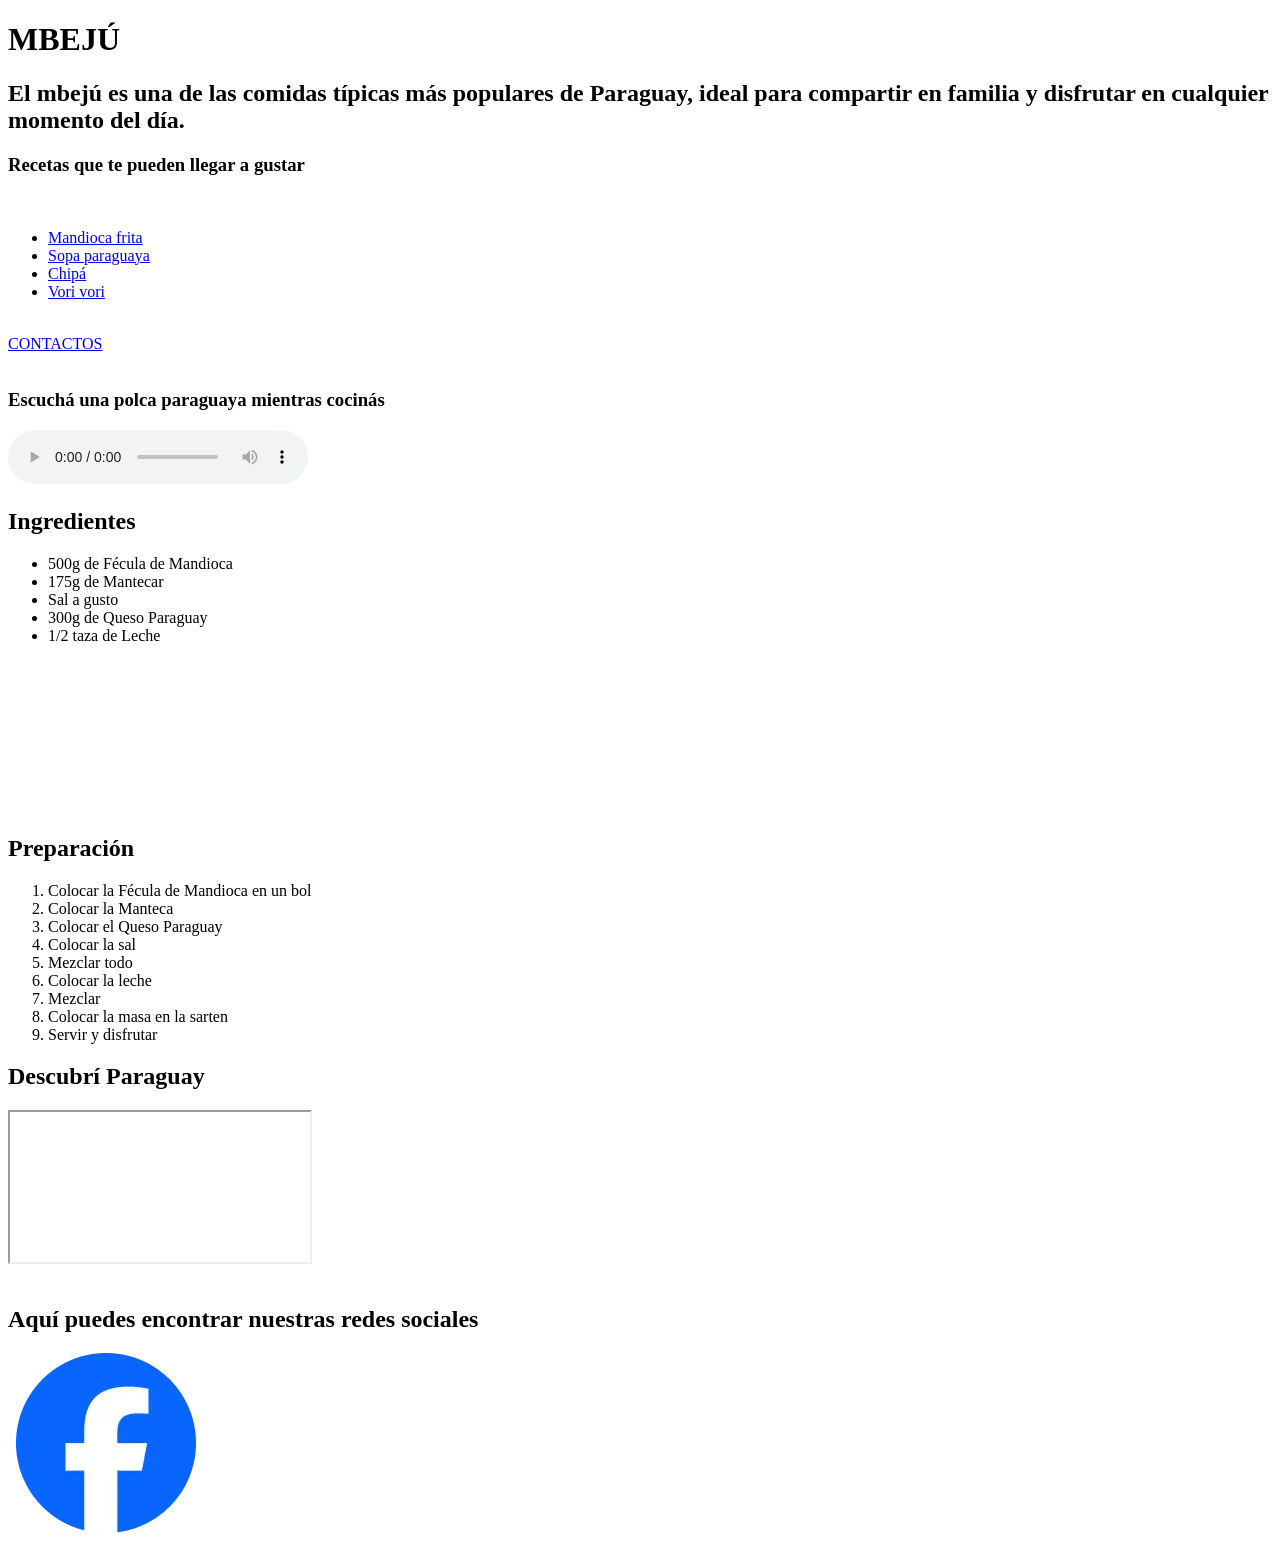
==== index.html @ 076262c5 "Add files via upload" ====
<!DOCTYPE html>
<html lang="en" dir="ltr">
  <head>
    <meta charset="utf-8">
    <title>Receta de cocina</title>
    <link rel="stylesheet" href="./css/estilos.css">
    <meta name="viewport" content="width=device-width, initial-scale=1.0">
  </head>
  <body>
<header>
  <h1 class="t1">MBEJÚ</h1>

  <h2 class="intro">El mbejú es una de las comidas típicas más populares de Paraguay, ideal para compartir en familia y disfrutar en cualquier momento del día.</h2>
</header>

<nav>

  <h3 class="recetas">Recetas que te pueden llegar a gustar</h3>
  <br>
<ul class="enlace">
 <li><a target="_blank"href="https://www.clarin.com/recetas/panaderia/mandioca-frita_7_d9PxC_Ybd.html?gad_source=1&gad_campaignid=700637465&gclid=CjwKCAjwidXQBhAZEiwA4egw6Non3Tyu7V-Zg87G-bvD5DkmSiDpGdr5sEl8AfTs8FLIbFeVDKbRDxoCuu4QAvD_BwE">Mandioca frita</a>  </li>
 <li><a target="_blank"href="https://www.infobae.com/tendencias/2024/05/28/receta-de-sopa-paraguaya-rapida-y-facil/?gad_source=1&gad_campaignid=20993778607&gclid=CjwKCAjwidXQBhAZEiwA4egw6K1rgPlq-flsfuEH7DKbDj8TcXAROm7MKN5nPsgHAwBs_BB7f2_B_BoC7QsQAvD_BwE">Sopa paraguaya</a></li>
 <li><a target="_blank"href="https://www.infobae.com/tendencias/2025/05/22/receta-de-chipa-de-almidon-rapida-y-facil/?gad_source=1&gad_campaignid=20993778607&gclid=CjwKCAjwidXQBhAZEiwA4egw6NAXGHgs9O-DsiridgGqEbRx3pnfvhV7nHPpZZH0F6C1N8LUC-mFPRoCUsAQAvD_BwE">Chipá</a></li>
 <li><a target="_blank"href="https://www.infobae.com/tendencias/2025/02/25/receta-de-vori-vori-rapida-y-facil/?gad_source=1&gad_campaignid=20993778607&gclid=CjwKCAjwidXQBhAZEiwA4egw6FS5YS--etzwKiBFqpYDxX-s3qIBSZEUaCpBijxes9q4uOu3VmYTahoCUJwQAvD_BwE">Vori vori</a></li>
</ul>
<br>
<div class="contactos">
<a class="contactos2"target="_blank"href="contactos.html">CONTACTOS</a>
</div>

</nav>

<section>

   <img class="f1" src="https://comidasparaguayas.com/assets/images/mbeju-mestizo_800x534.webp" alt="">
<br >

</section>

<section>

<h3 class="titulo-audio">Escuchá una polca paraguaya mientras cocinás</h3>

<div class="audio">
  <audio controls>
    <source src="./audios/polca.mp3.mp3" >
  </audio>
</div>

</section>

<section>
  <h2 class="t2" >Ingredientes</h2>

<ul class="ingredientes">
<div class="ingredientes2">

<li>500g de Fécula de Mandioca</li>
<li>175g de Mantecar</li>
<li>Sal a gusto</li>
<li>300g de Queso Paraguay</li>
<li>1/2 taza de Leche</li>

</div>
</ul>

</section>

<section>

<iframe class="video" src="https://www.youtube.com/embed/xFeZ_DTsef4" title="Receta de MBEJÚ de PARAGUAY: Un clásico! #shorts #mbeju #queso #comidaparaguaya #merienda" frameborder="0" allow="accelerometer; autoplay; clipboard-write; encrypted-media; gyroscope; picture-in-picture; web-share" referrerpolicy="strict-origin-when-cross-origin" allowfullscreen></iframe>

</section>

<section>

  <h2 class="t3">Preparación</h2>

<ol class="preparacion">
  <div class="preparacion2">

<li>Colocar la Fécula de Mandioca en un bol</li>
<li>Colocar la Manteca</li>
<li>Colocar el Queso Paraguay</li>
<li>Colocar la sal</li>
<li>Mezclar todo</li>
<li>Colocar la leche</li>
<li>Mezclar</li>
<li>Colocar la masa en la sarten</li>
<li>Servir y disfrutar</li>

  </div>
</ol>

</section>

<section>

<h2 class="titulo-mapa">Descubrí Paraguay</h2>

<div class="mapa">
<iframe src="https://www.google.com/maps/embed?pb=!1m18!1m12!1m3!1d4450578.1049327515!2d-61.5054573745472!3d-23.648731900460575!2m3!1f0!2f0!3f0!3m2!1i1024!2i768!4f13.1!3m3!1m2!1s0x945c083490f13d63%3A0xb3faff611d582ef3!2sParaguay!5e0!3m2!1ses!2sar!4v1779328261972!5m2!1ses!2sar"></iframe>
</div>
<br>

</section>

<footer>
<h2 class="final">Aquí puedes encontrar nuestras redes sociales</h2>
<div class="galeria">
<a target="_blank" href="https://www.instagram.com/?hl=es"><img src="./Imagenes/instagram.png"  alt=""></a>
<a target="_blank"href="https://x.com/?lang=es"><img src="./Imagenes/X.png" alt=""></a>
<a target="_blank"href="https://www.facebook.com/?locale=es_LA"><img src="./Imagenes/facebook.webp" alt=""></a>
<a target="_blank" href="https://web.whatsapp.com"><img src="./Imagenes/whatsapp.svg"  alt=""></a>
</div>
</footer>

  </body>


</html>
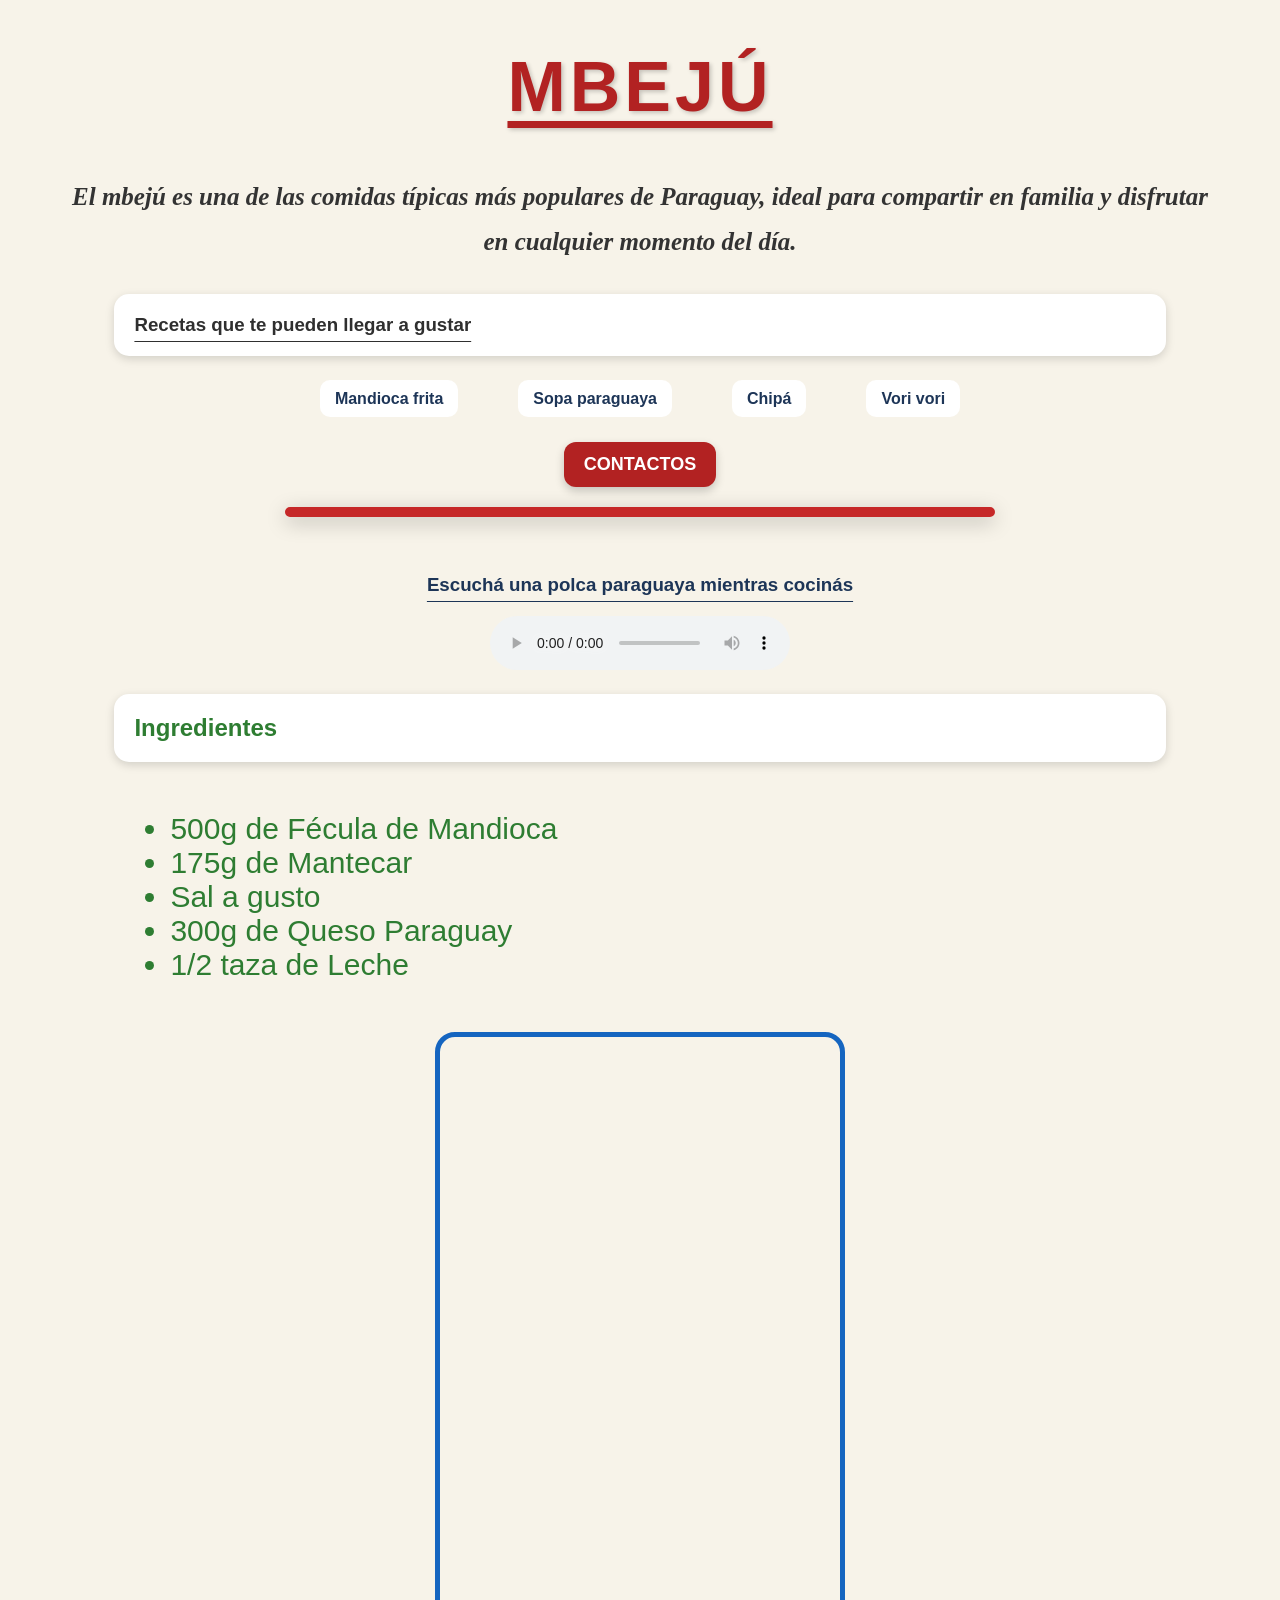
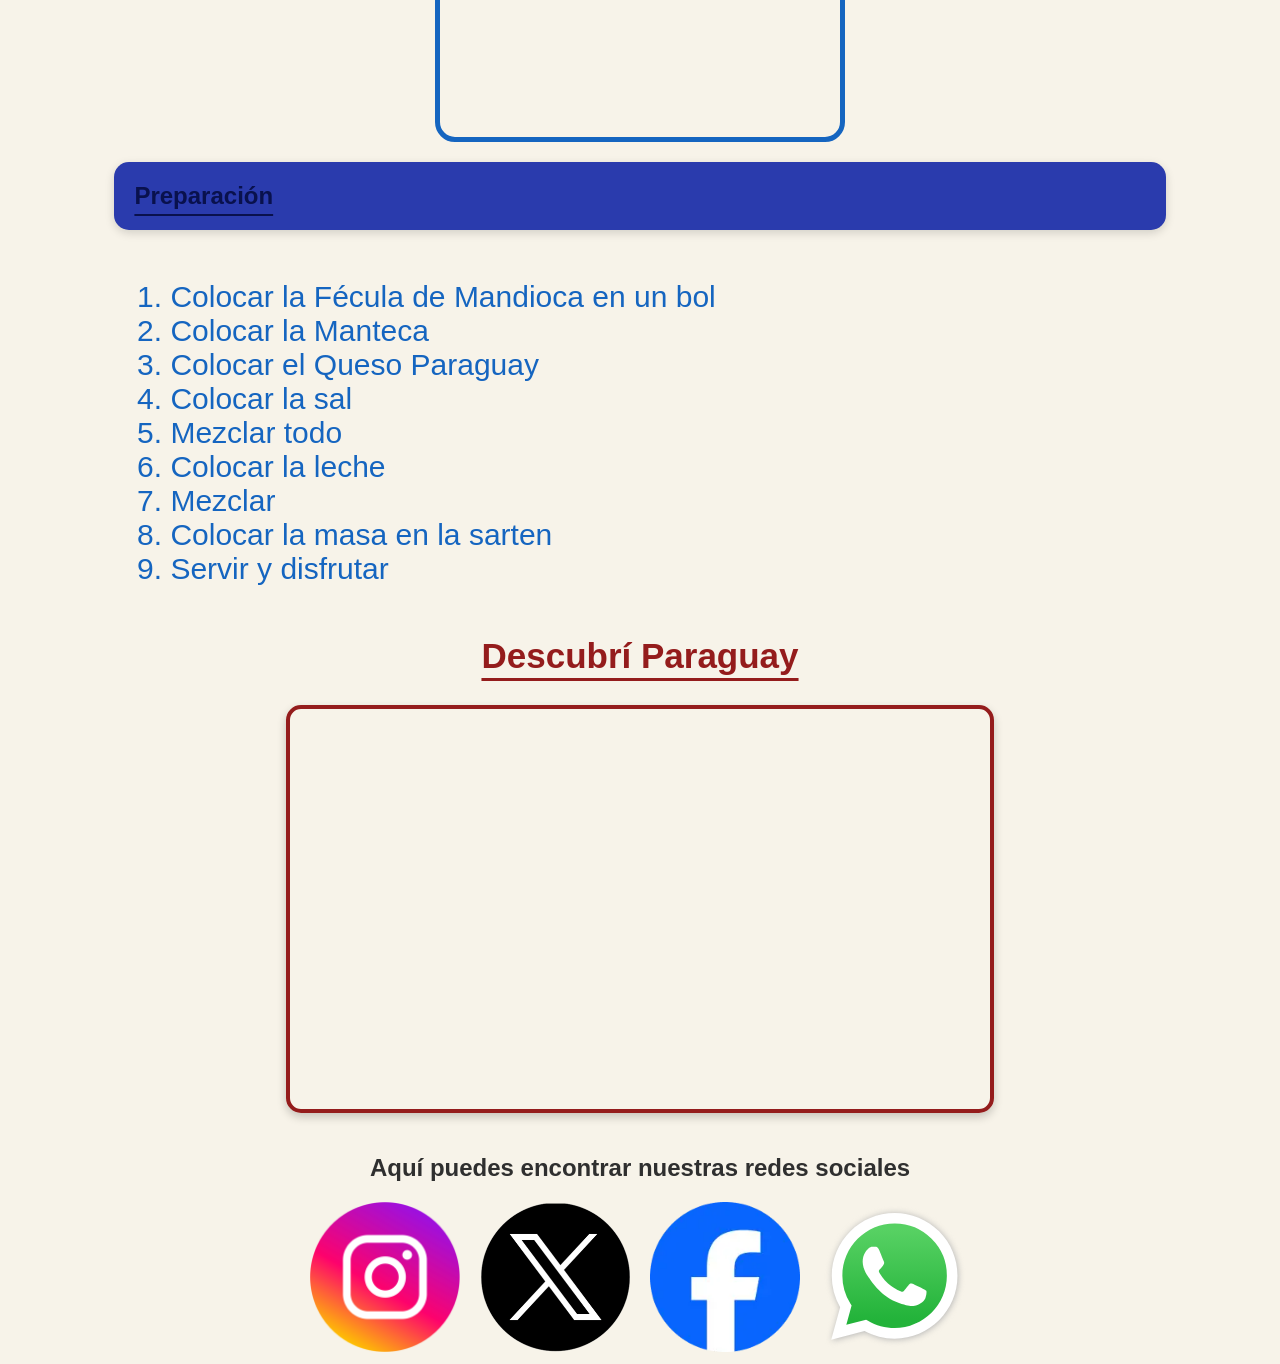
==== commit b668e279: "Add files via upload" ====
--- a/index.html
+++ b/index.html
@@ -111,7 +111,7 @@
 <a target="_blank" href="https://www.instagram.com/?hl=es"><img src="./Imagenes/instagram.png"  alt=""></a>
 <a target="_blank"href="https://x.com/?lang=es"><img src="./Imagenes/X.png" alt=""></a>
 <a target="_blank"href="https://www.facebook.com/?locale=es_LA"><img src="./Imagenes/facebook.webp" alt=""></a>
-<a target="_blank" href="https://web.whatsapp.com"><img src="./Imagenes/whatsapp.svg"  alt=""></a>
+<a target="_blank" href="https://web.whatsapp.com"><img src="./Imagenes/WhatsApp.svg"  alt=""></a>
 </div>
 </footer>
 
--- a/css/estilos.css
+++ b/css/estilos.css
@@ -0,0 +1,180 @@
+body { background-color: #F7F3E9;
+    font-family: Verdana, sans-serif;
+    color: #2F2F2F;}
+
+.t1 { font-size: 70px;
+    text-align: center;
+    color: #B22222;
+    letter-spacing: 4px;
+    text-shadow: 2px 2px 4px rgba(0,0,0,0.2);
+    text-decoration: underline;
+    text-underline-offset: 10px;}
+
+.intro { text-align: center;
+    width: 90%;
+    margin: 0 auto 30px auto;
+    font-size: 25px;
+    color: #333333;
+    line-height: 1.8;
+    font-style: italic;
+    font-family: Georgia, serif;}
+
+.t2 { background-color: white;
+    padding: 20px;
+    border-radius: 15px;
+    box-shadow: 0 3px 10px rgba(0,0,0,0.15);
+    margin : auto ;
+    width: 80%;
+    color: #2E7D32;}
+
+.t3 { background-color:#2A3BAD;
+    padding: 20px;
+    border-radius: 15px;
+    box-shadow: 0 3px 10px rgba(0,0,0,0.15);
+    margin: 20px auto;
+    width: 80%;
+    color:#09114D;
+    text-decoration: underline;
+    text-underline-offset: 10px;}
+
+.f1{ width: 700px;
+    max-width: 90%;
+    display: block;
+    margin: 20px auto;
+    border-radius: 20px;
+    box-shadow: 0 5px 20px rgba(0,0,0,0.25);
+    border: 5px solid #C62828;
+    border-radius: 20px;}
+
+.enlace {
+        display: flex;
+        justify-content: center;
+        gap: 60px;
+        list-style: none;
+        padding: 0;
+        flex-wrap: wrap;}
+.enlace a {
+        background-color: white;
+        padding: 10px 15px;
+        border-radius: 10px;
+        color: #1D3557;
+        text-decoration: none;
+        font-weight: bold;
+        transition: 0.3s;}
+
+.enlace a:hover {
+        background-color: #1D3557;
+        color: white;}
+
+.enlace a:visited {color: purple;}
+
+.recetas { background-color: white;
+    width: 80%;
+    margin: auto;
+    padding: 20px;
+    border-radius: 15px;
+    box-shadow: 0 3px 10px rgba(0,0,0,0.15);
+    text-decoration: underline;
+    text-underline-offset: 10px;}
+
+.titulo-audio { text-align: center;
+    color: #1D3557;
+    text-decoration: underline;
+    text-underline-offset: 10px;}
+
+.audio {display: block;
+    margin: 20px auto;
+    margin-right: auto;
+    text-align: center;}
+
+.ingredientes { color: #2E7D32;
+    font-size: 30px;
+    background: none;
+    width: auto;}
+
+.ingredientes2 {
+    width: 80%;
+    margin: auto;
+    padding: 20px;
+    border-radius: 15px;}
+
+.preparacion { color: #1565C0;
+    font-size: 30px;
+    background: none;
+    width: auto;}
+
+.preparacion2 {
+    width: 80%;
+    margin: auto;
+    padding: 20px;
+    border-radius: 15px;}
+
+.video {  display: block;
+    margin: 20px auto;
+    border-radius: 15px;
+    width: 400px;
+    height: 700px;
+    border: 5px solid #1565C0;
+    border-radius: 20px;}
+
+.mapa {text-align: center;}
+
+.mapa iframe{
+        border: 4px solid #941C1C;
+        border-radius: 15px;
+        box-shadow: 0 4px 10px rgba(0,0,0,0.2);
+        width: 700px;
+        height: 400px;}
+
+.titulo-mapa { text-align: center;;
+    color: #941C1C;
+    font-size: 35px;
+    text-decoration: underline;
+    text-underline-offset: 10px;}
+
+.contactos{text-align: center}
+
+.contactos2  { display: inline-block;
+    background-color: #B22222;
+    color: white;
+    padding: 12px 20px;
+    border-radius: 12px;
+    text-decoration: none;
+    font-weight: bold;
+    font-size: 18px;
+    box-shadow: 0 4px 10px rgba(0,0,0,0.2);
+    transition: all 0.3s ease;}
+
+.contactos2:hover{background-color: #7A1717;
+        transform: scale(1.05); }
+
+.final {text-align: center;}
+
+.galeria {
+  display: flex;
+  gap: 20px;
+  justify-content: center;}
+
+.galeria img {
+  width:150px;
+  height: 150px;
+  object-fit: cover;}
+
+  .inicio{text-align: center}
+
+  .inicio2  { display: inline-block;
+      background-color: #B22222;
+      color: white;
+      padding: 12px 20px;
+      border-radius: 12px;
+      text-decoration: none;
+      font-weight: bold;
+      font-size: 18px;
+      box-shadow: 0 4px 10px rgba(0,0,0,0.2);
+      transition: all 0.3s ease;}
+
+  .inicio2:hover{background-color: #7A1717;
+          transform: scale(1.05); }
+
+.pag-inicio{text-align:center;
+            text-decoration: underline;}
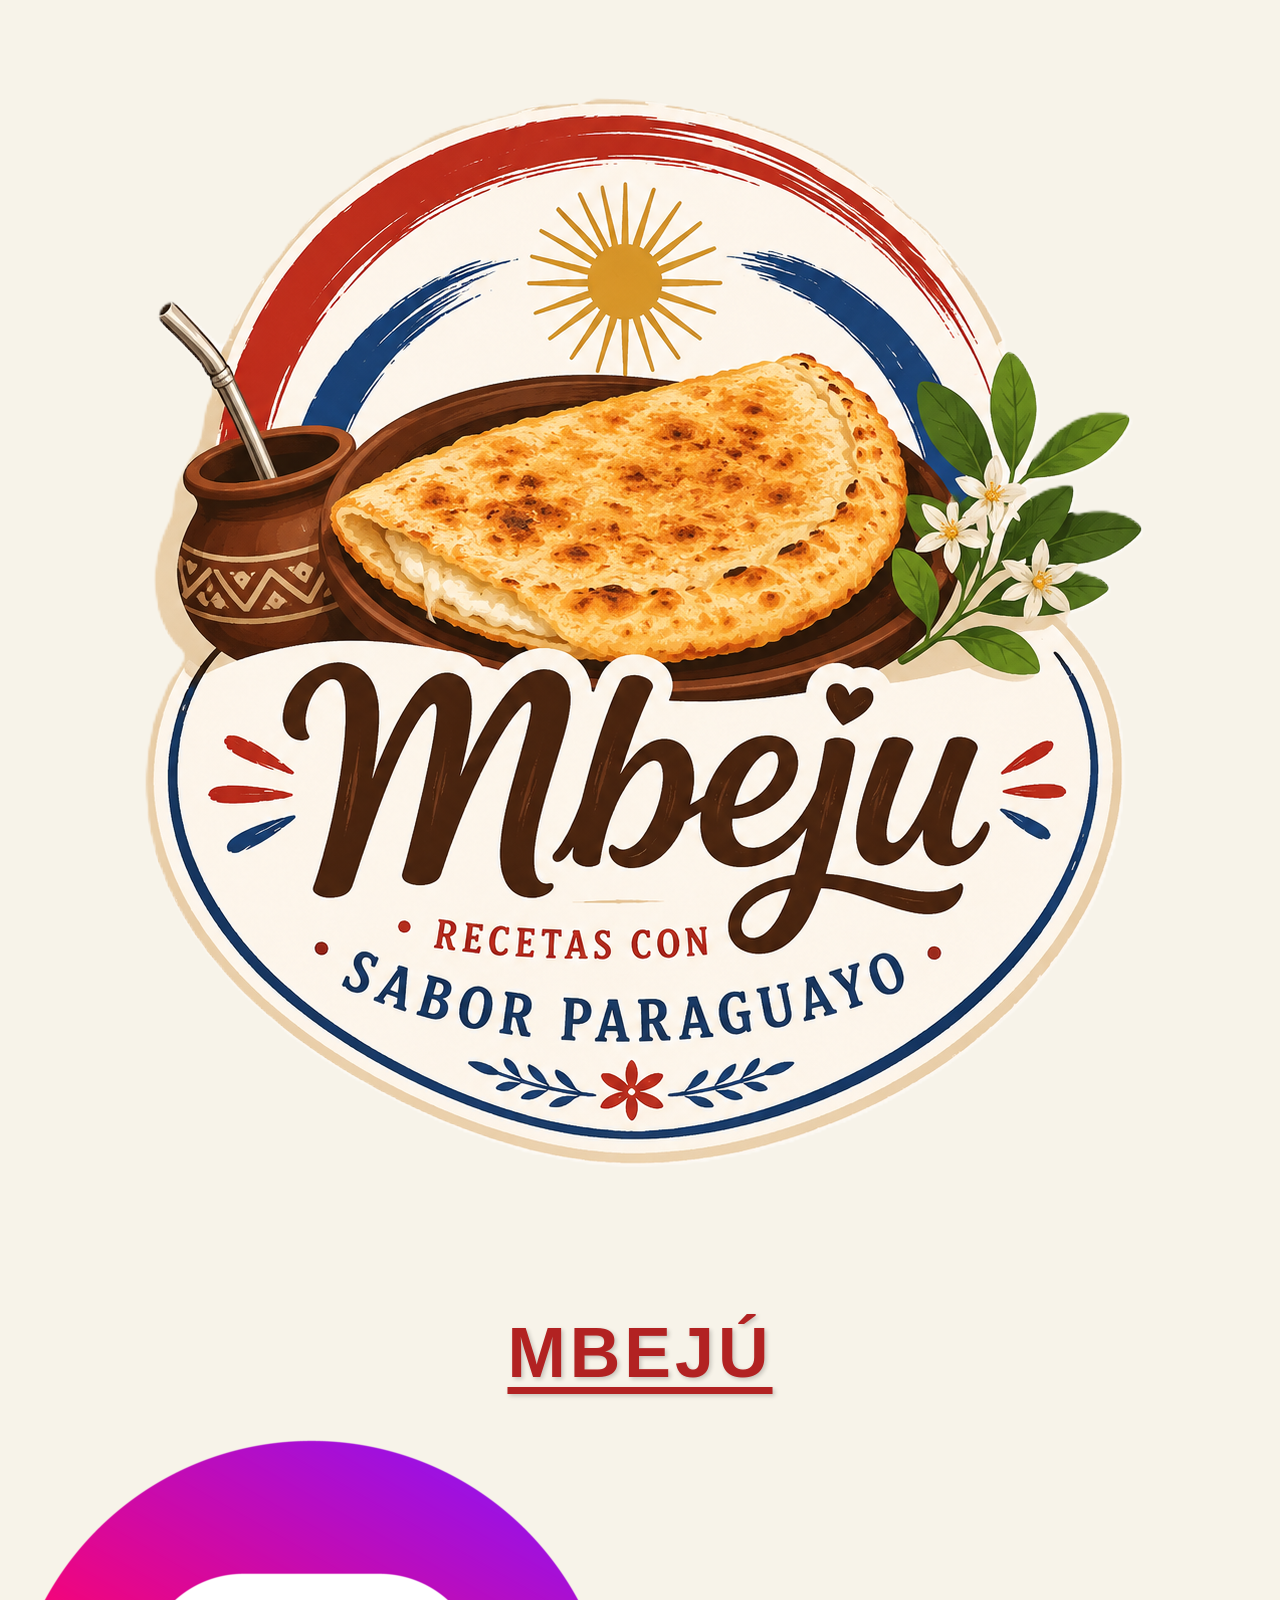
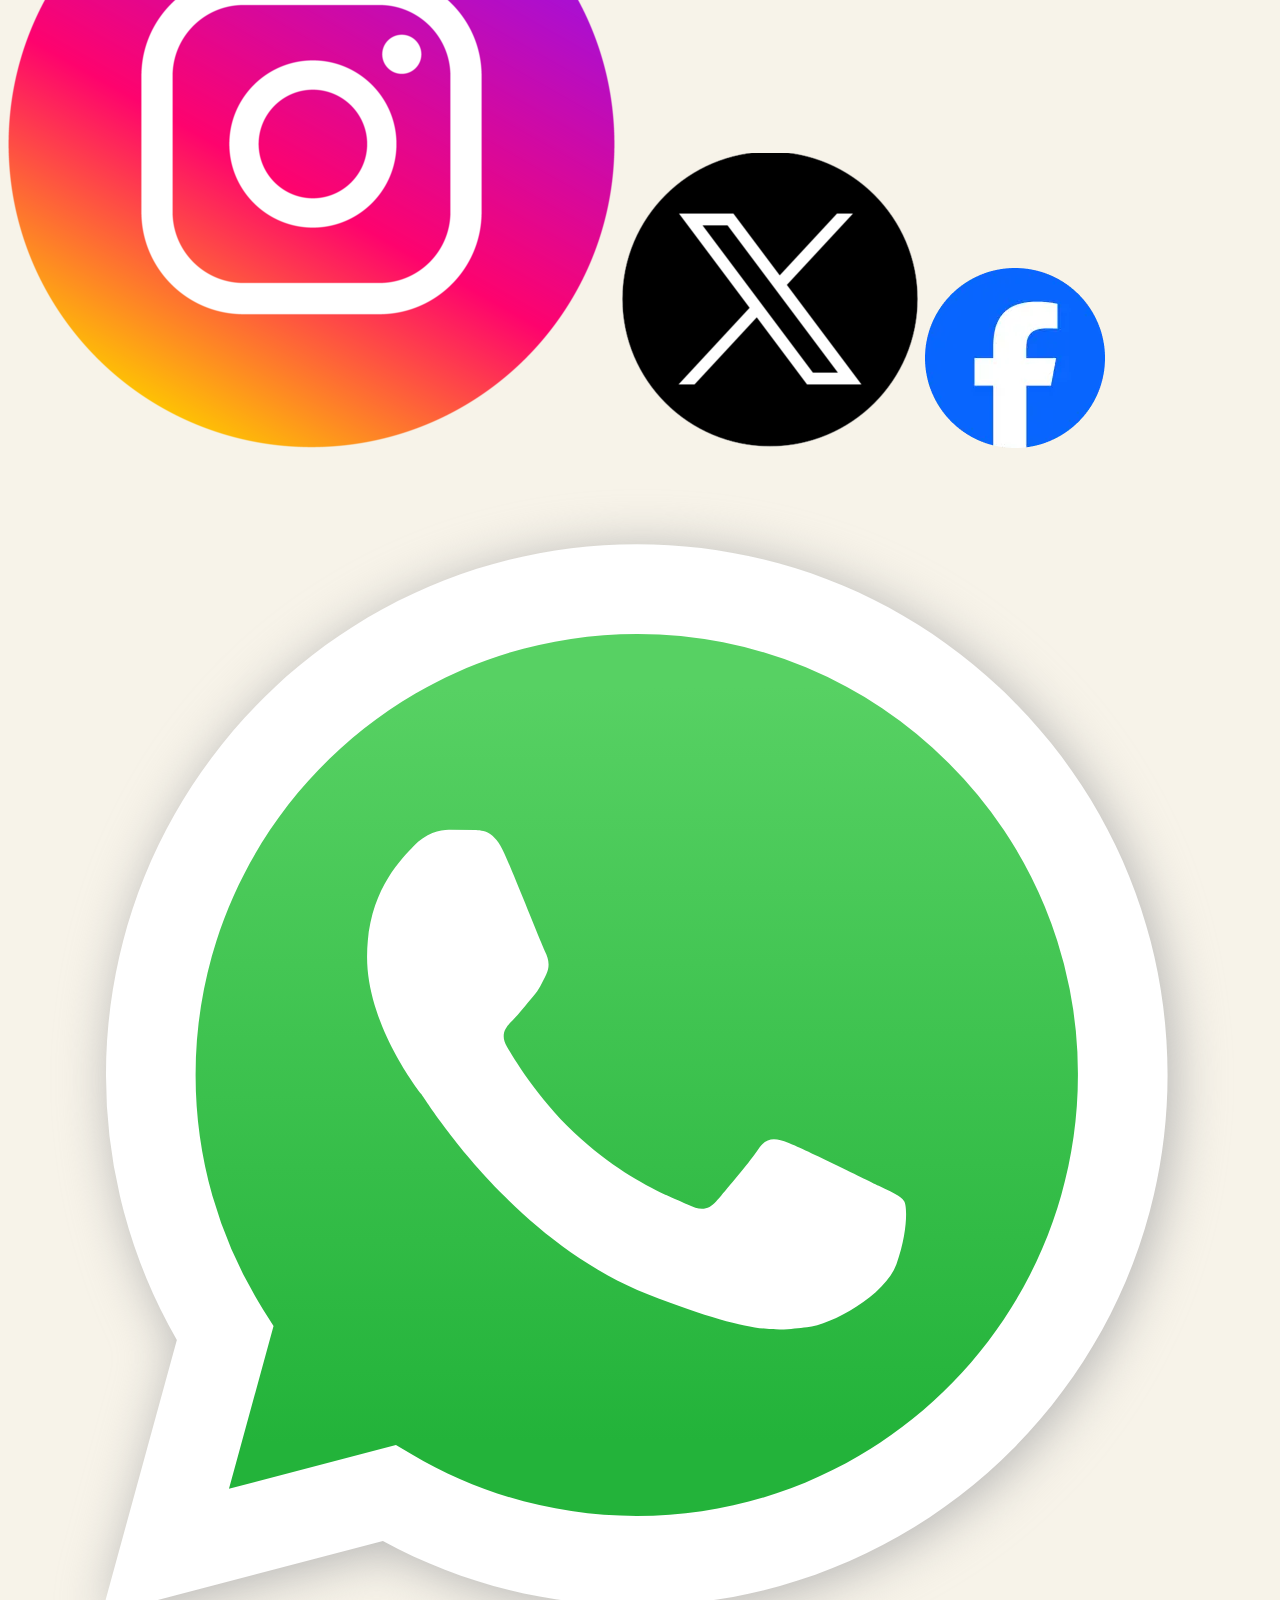
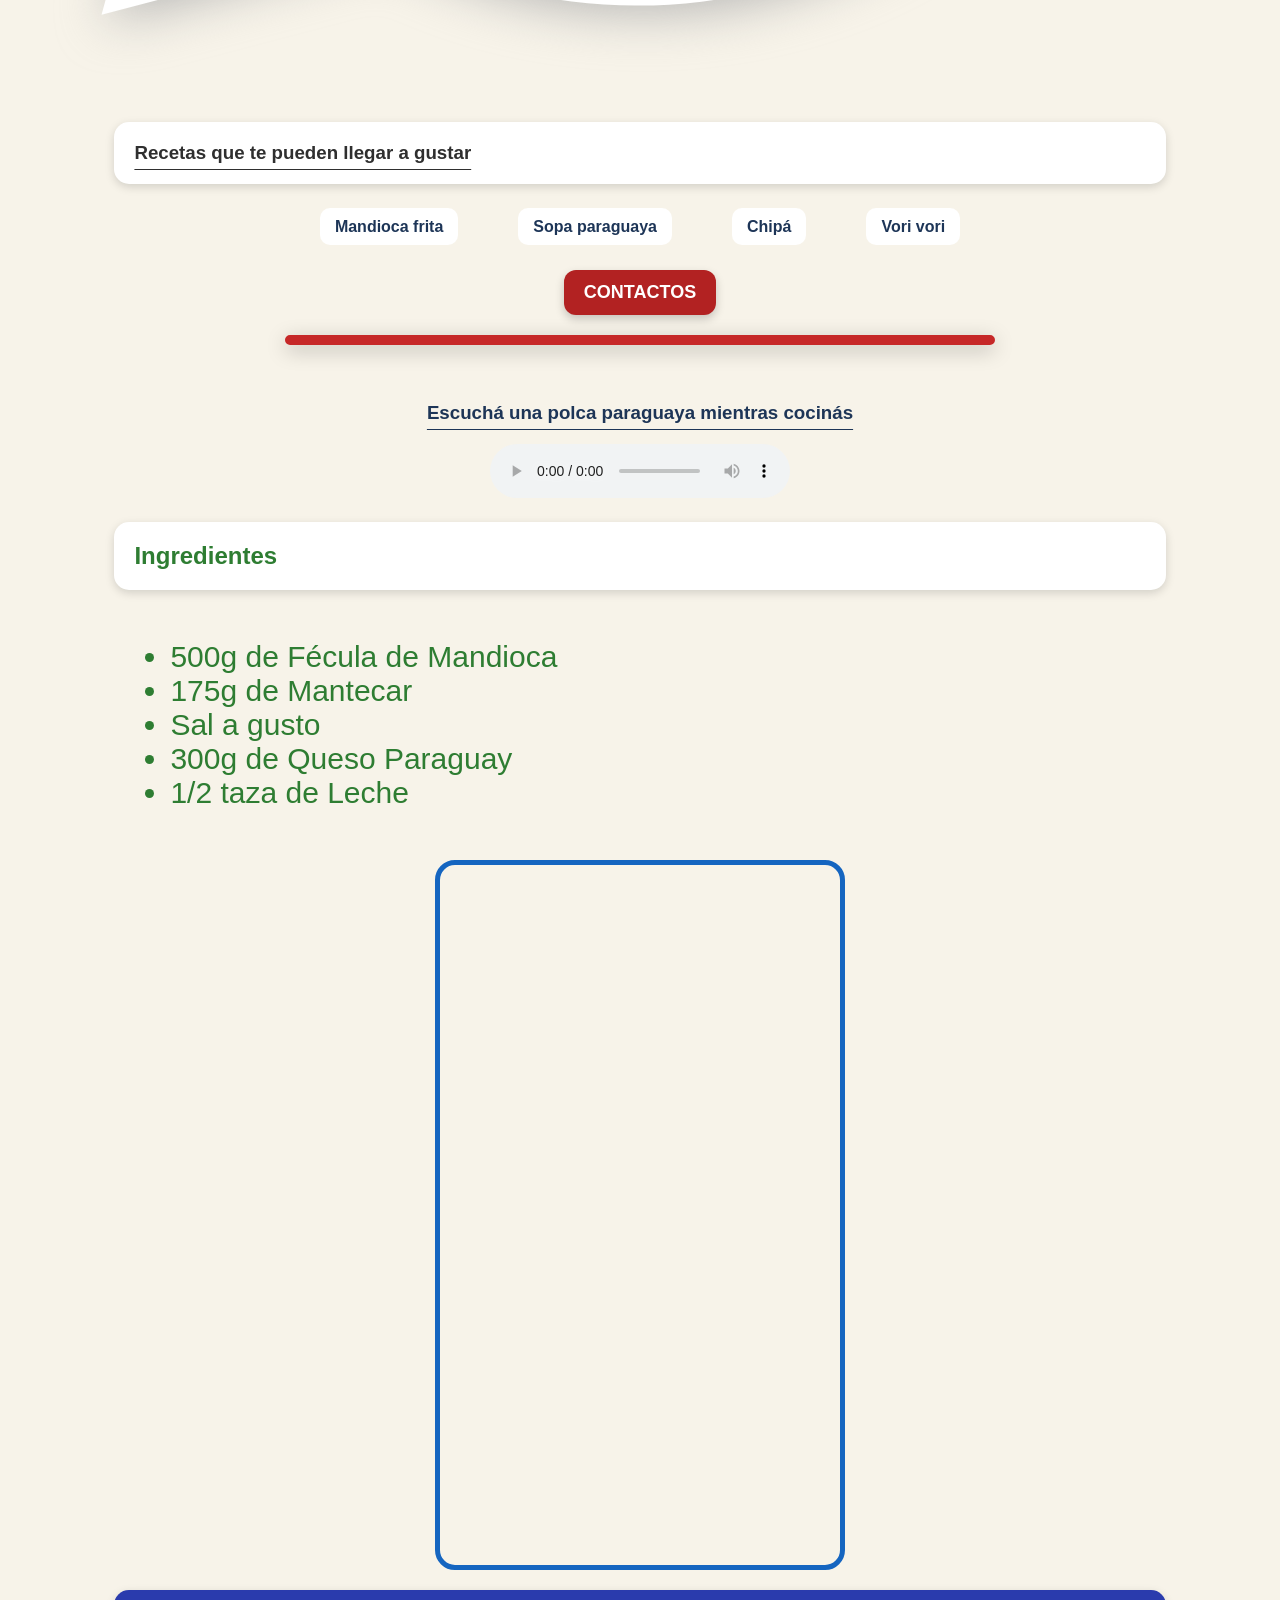
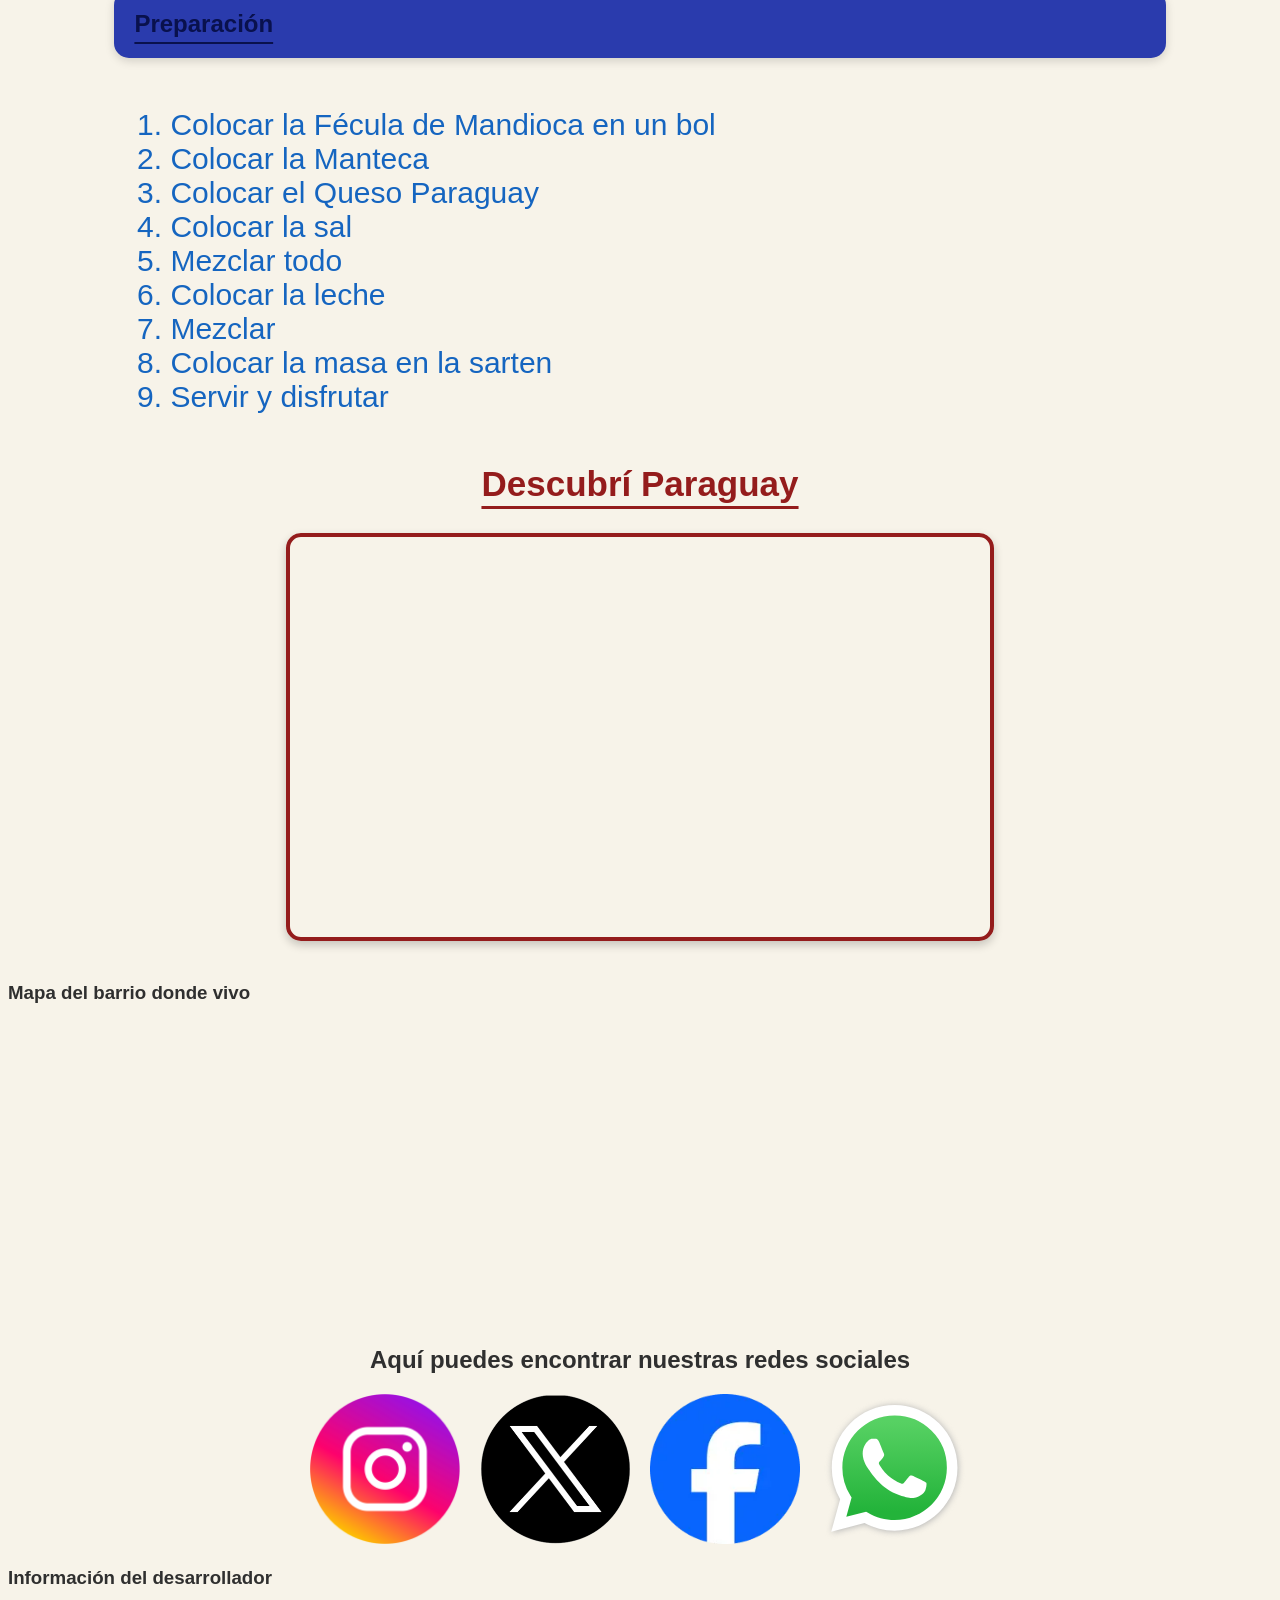
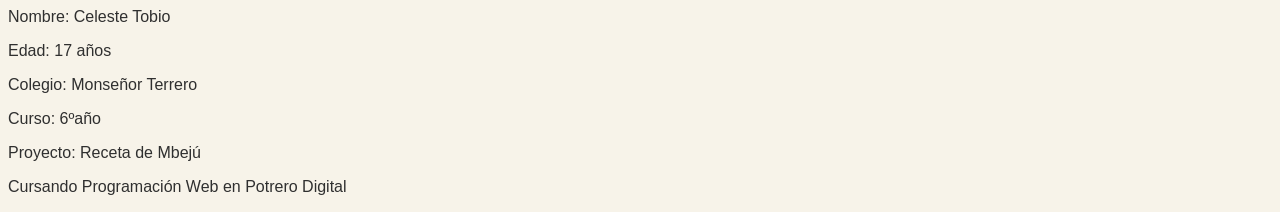
==== commit 133ee6a1: "Add files via upload" ====
--- a/index.html
+++ b/index.html
@@ -7,12 +7,21 @@
     <meta name="viewport" content="width=device-width, initial-scale=1.0">
   </head>
   <body>
+    <div class="marco">
 <header>
+  <img class="logo" src="./imagenes/logo.png" alt="">
+
   <h1 class="t1">MBEJÚ</h1>
 
-  <h2 class="intro">El mbejú es una de las comidas típicas más populares de Paraguay, ideal para compartir en familia y disfrutar en cualquier momento del día.</h2>
+  <div class="redes">
+  <a target="_blank" href="https://www.instagram.com/?hl=es"><img src="./Imagenes/instagram.png"  alt=""></a>
+  <a target="_blank"href="https://x.com/?lang=es"><img src="./Imagenes/X.png" alt=""></a>
+  <a target="_blank"href="https://www.facebook.com/?locale=es_LA"><img src="./Imagenes/facebook.webp" alt=""></a>
+  <a target="_blank" href="https://web.whatsapp.com"><img src="./Imagenes/WhatsApp.svg"  alt=""></a>
+  </div>
+
 </header>
-
+  </div>
 <nav>
 
   <h3 class="recetas">Recetas que te pueden llegar a gustar</h3>
@@ -106,6 +115,15 @@
 </section>
 
 <footer>
+  <div class="mapa-footer-titulo">
+    <h3>Mapa del barrio donde vivo</h3>
+    <div class="mapa-footer">
+  <iframe src="https://www.google.com/maps/embed?pb=!1m18!1m12!1m3!1d13141.9035876472!2d-58.75335205213301!3d-34.5668230710064!2m3!1f0!2f0!3f0!3m2!1i1024!2i768!4f13.1!3m3!1m2!1s0x95bc963520351cfb%3A0x26826af5d0aeff8a!2sB1663%20Santa%20Mar%C3%ADa%2C%20Provincia%20de%20Buenos%20Aires!5e0!3m2!1ses!2sar!4v1782252442227!5m2!1ses!2sar" width="400" height="300" style="border:0;" allowfullscreen="" loading="lazy" referrerpolicy="strict-origin-when-cross-origin"></iframe>
+  </div>
+</div>
+
+
+  <div class="">
 <h2 class="final">Aquí puedes encontrar nuestras redes sociales</h2>
 <div class="galeria">
 <a target="_blank" href="https://www.instagram.com/?hl=es"><img src="./Imagenes/instagram.png"  alt=""></a>
@@ -113,6 +131,21 @@
 <a target="_blank"href="https://www.facebook.com/?locale=es_LA"><img src="./Imagenes/facebook.webp" alt=""></a>
 <a target="_blank" href="https://web.whatsapp.com"><img src="./Imagenes/WhatsApp.svg"  alt=""></a>
 </div>
+</div>
+
+<div class="desarrollador">
+<div class="desarrollador-titulo">
+  <h3>Información del desarrollador</h3>
+</div>
+<div class="desarrollador-info">
+  <p>Nombre: Celeste Tobio</p>
+  <p>Edad: 17 años</p>
+  <p>Colegio: Monseñor Terrero</p>
+  <p>Curso: 6ºaño</p>
+  <p>Proyecto: Receta de Mbejú</p>
+  <p>Cursando Programación Web en Potrero Digital</p>
+</div>
+</div>
 </footer>
 
   </body>
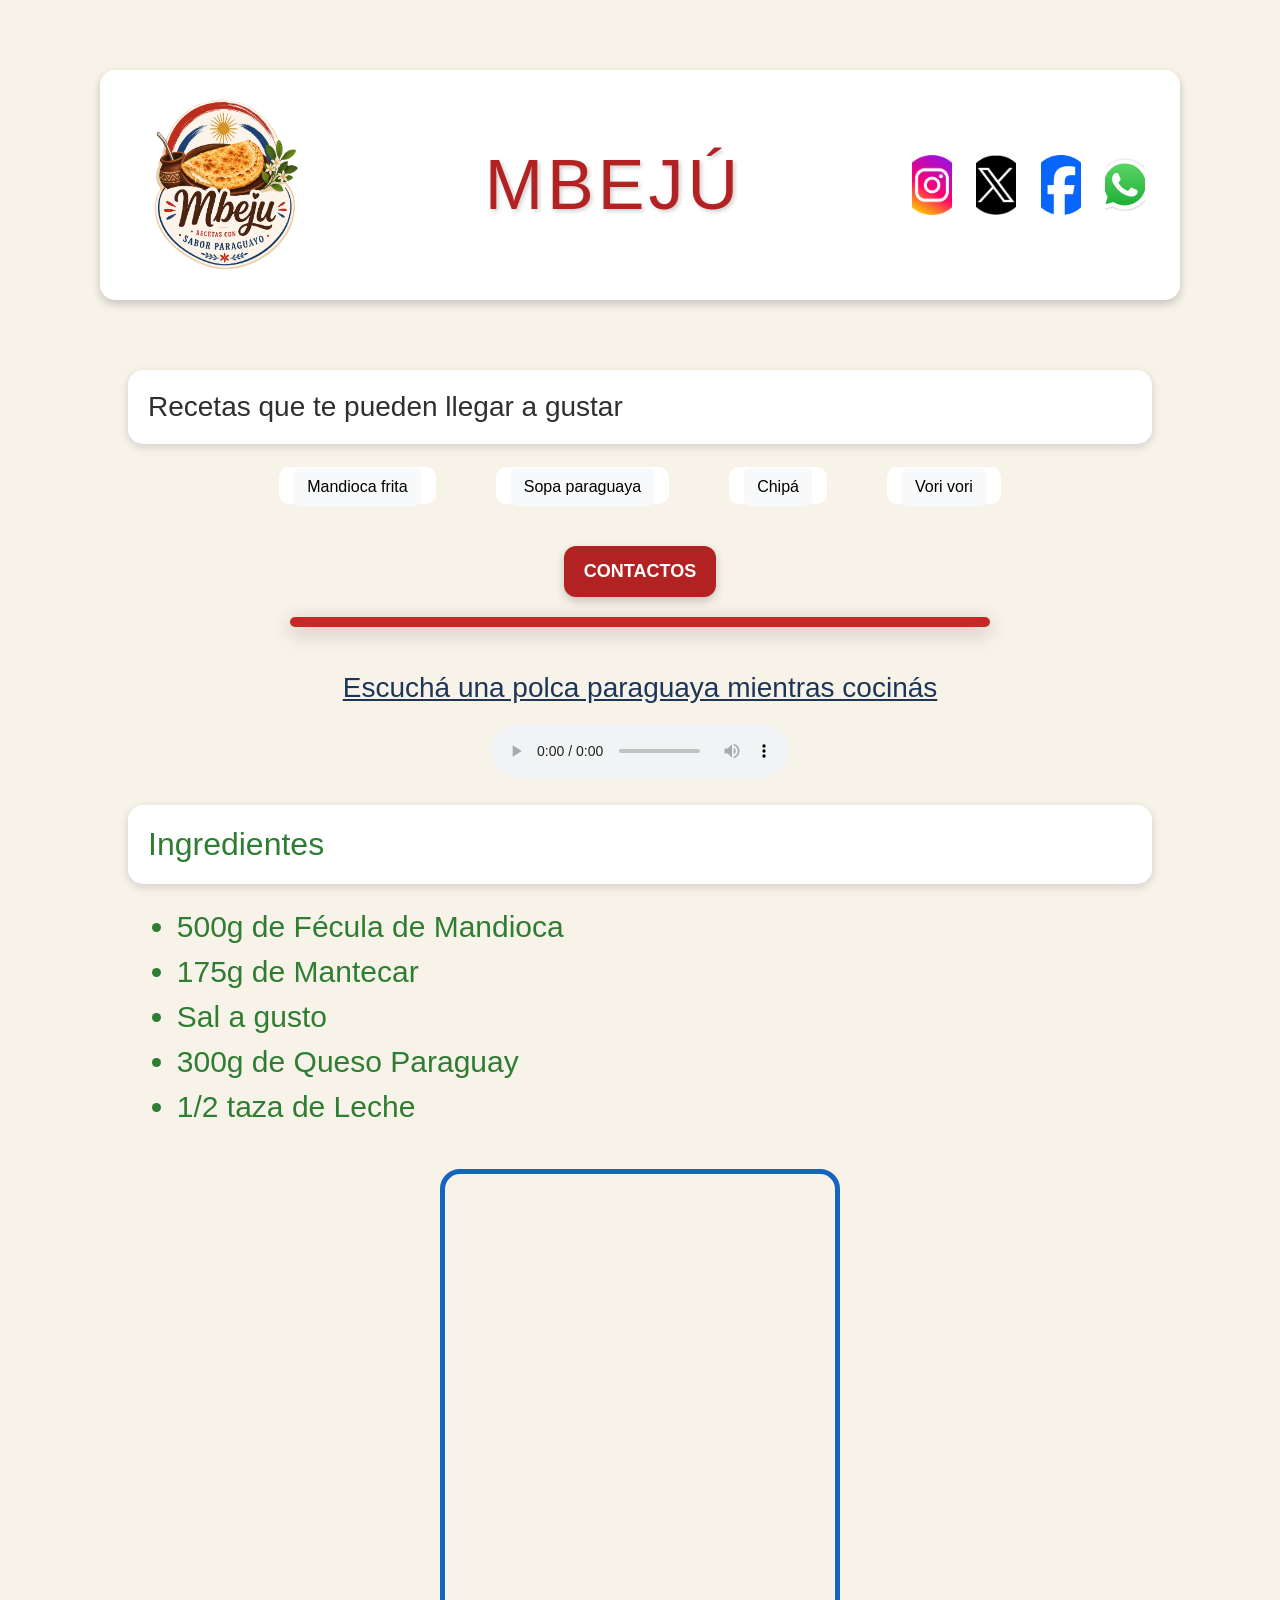
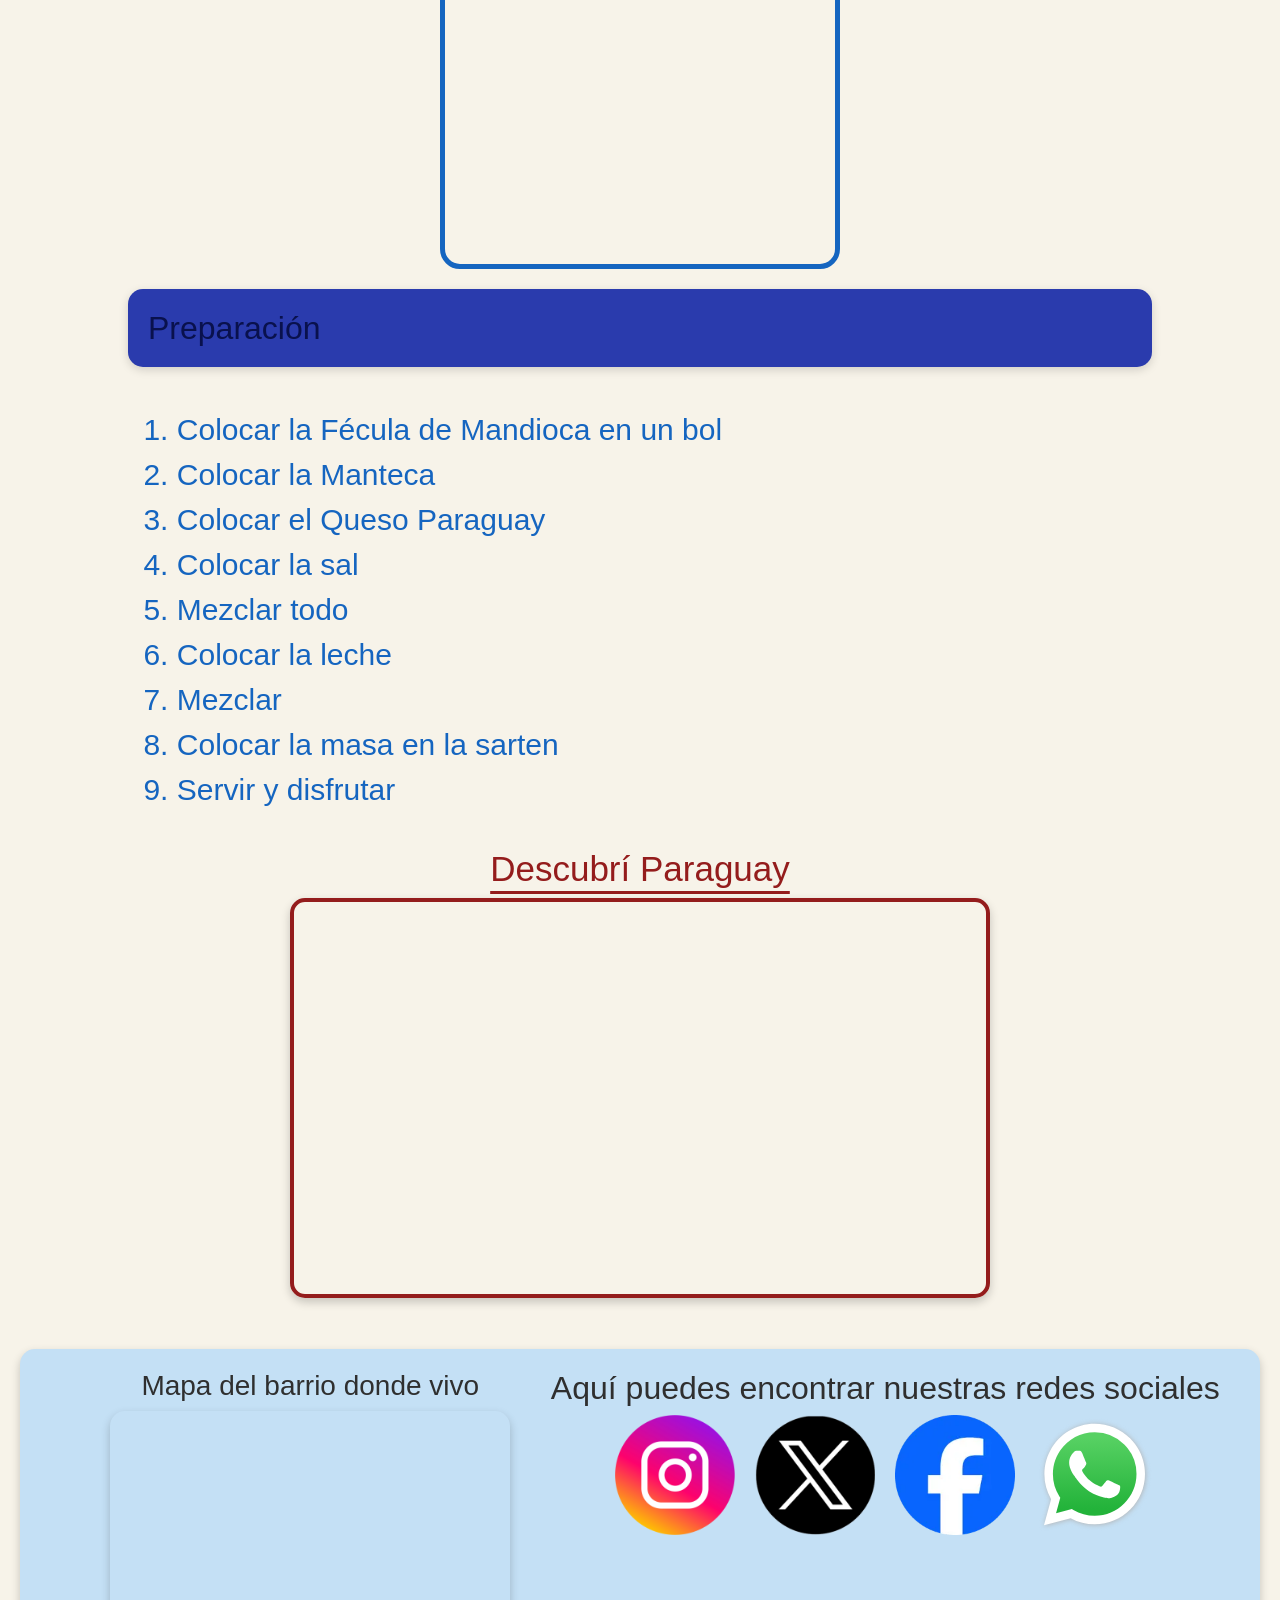
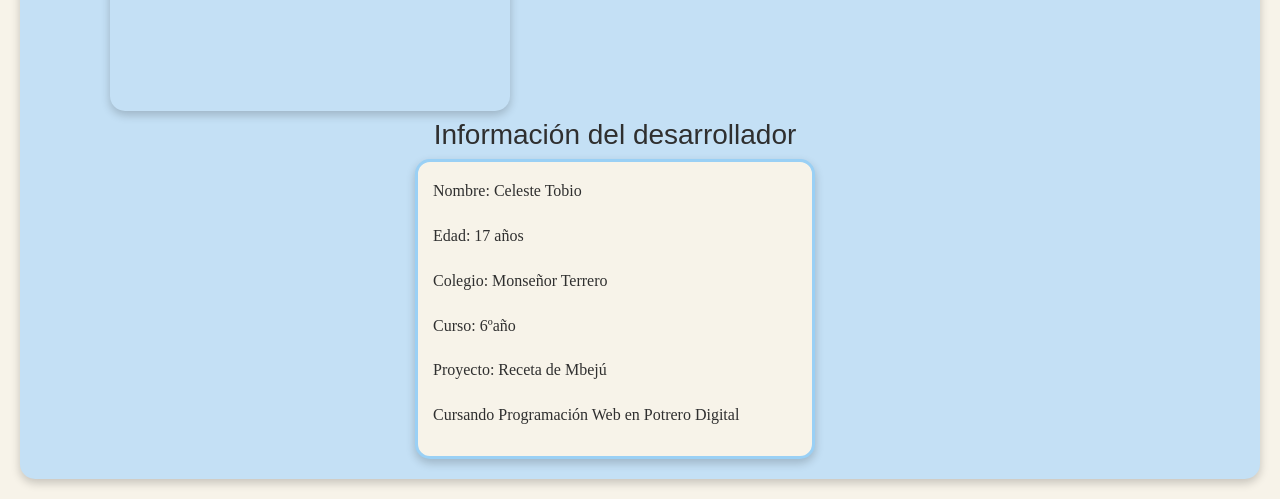
==== commit 3f10cadf: "Add files via upload" ====
--- a/index.html
+++ b/index.html
@@ -3,7 +3,8 @@
   <head>
     <meta charset="utf-8">
     <title>Receta de cocina</title>
-    <link rel="stylesheet" href="./css/estilos.css">
+<link href="https://cdn.jsdelivr.net/npm/bootstrap@5.3.8/dist/css/bootstrap.min.css" rel="stylesheet" integrity="sha384-sRIl4kxILFvY47J16cr9ZwB07vP4J8+LH7qKQnuqkuIAvNWLzeN8tE5YBujZqJLB" crossorigin="anonymous">
+        <link rel="stylesheet" href="./css/estilos.css">
     <meta name="viewport" content="width=device-width, initial-scale=1.0">
   </head>
   <body>
@@ -14,24 +15,27 @@
   <h1 class="t1">MBEJÚ</h1>
 
   <div class="redes">
-  <a target="_blank" href="https://www.instagram.com/?hl=es"><img src="./Imagenes/instagram.png"  alt=""></a>
-  <a target="_blank"href="https://x.com/?lang=es"><img src="./Imagenes/X.png" alt=""></a>
-  <a target="_blank"href="https://www.facebook.com/?locale=es_LA"><img src="./Imagenes/facebook.webp" alt=""></a>
-  <a target="_blank" href="https://web.whatsapp.com"><img src="./Imagenes/WhatsApp.svg"  alt=""></a>
+  <a target="_blank" href="https://www.instagram.com/?hl=es"><img src="./imagenes/instagram.png"  alt=""></a>
+  <a target="_blank"href="https://x.com/?lang=es"><img src="./imagenes/X.png" alt=""></a>
+  <a target="_blank"href="https://www.facebook.com/?locale=es_LA"><img src="./imagenes/facebook.webp" alt=""></a>
+  <a target="_blank" href="https://web.whatsapp.com"><img src="./imagenes/WhatsApp.svg"  alt=""></a>
   </div>
 
 </header>
-  </div>
-<nav>
+
+
+</div>
 
   <h3 class="recetas">Recetas que te pueden llegar a gustar</h3>
   <br>
+  <div class="">
 <ul class="enlace">
- <li><a target="_blank"href="https://www.clarin.com/recetas/panaderia/mandioca-frita_7_d9PxC_Ybd.html?gad_source=1&gad_campaignid=700637465&gclid=CjwKCAjwidXQBhAZEiwA4egw6Non3Tyu7V-Zg87G-bvD5DkmSiDpGdr5sEl8AfTs8FLIbFeVDKbRDxoCuu4QAvD_BwE">Mandioca frita</a>  </li>
- <li><a target="_blank"href="https://www.infobae.com/tendencias/2024/05/28/receta-de-sopa-paraguaya-rapida-y-facil/?gad_source=1&gad_campaignid=20993778607&gclid=CjwKCAjwidXQBhAZEiwA4egw6K1rgPlq-flsfuEH7DKbDj8TcXAROm7MKN5nPsgHAwBs_BB7f2_B_BoC7QsQAvD_BwE">Sopa paraguaya</a></li>
- <li><a target="_blank"href="https://www.infobae.com/tendencias/2025/05/22/receta-de-chipa-de-almidon-rapida-y-facil/?gad_source=1&gad_campaignid=20993778607&gclid=CjwKCAjwidXQBhAZEiwA4egw6NAXGHgs9O-DsiridgGqEbRx3pnfvhV7nHPpZZH0F6C1N8LUC-mFPRoCUsAQAvD_BwE">Chipá</a></li>
- <li><a target="_blank"href="https://www.infobae.com/tendencias/2025/02/25/receta-de-vori-vori-rapida-y-facil/?gad_source=1&gad_campaignid=20993778607&gclid=CjwKCAjwidXQBhAZEiwA4egw6FS5YS--etzwKiBFqpYDxX-s3qIBSZEUaCpBijxes9q4uOu3VmYTahoCUJwQAvD_BwE">Vori vori</a></li>
+ <li><a target="_blank"href="https://www.clarin.com/recetas/panaderia/mandioca-frita_7_d9PxC_Ybd.html?gad_source=1&gad_campaignid=700637465&gclid=CjwKCAjwidXQBhAZEiwA4egw6Non3Tyu7V-Zg87G-bvD5DkmSiDpGdr5sEl8AfTs8FLIbFeVDKbRDxoCuu4QAvD_BwE"><button type="button" class="btn btn-light">Mandioca frita</button></a>  </li>
+ <li><a target="_blank"href="https://www.infobae.com/tendencias/2024/05/28/receta-de-sopa-paraguaya-rapida-y-facil/?gad_source=1&gad_campaignid=20993778607&gclid=CjwKCAjwidXQBhAZEiwA4egw6K1rgPlq-flsfuEH7DKbDj8TcXAROm7MKN5nPsgHAwBs_BB7f2_B_BoC7QsQAvD_BwE"><button type="button" class="btn btn-light">Sopa paraguaya</button></a></li>
+ <li><a target="_blank"href="https://www.infobae.com/tendencias/2025/05/22/receta-de-chipa-de-almidon-rapida-y-facil/?gad_source=1&gad_campaignid=20993778607&gclid=CjwKCAjwidXQBhAZEiwA4egw6NAXGHgs9O-DsiridgGqEbRx3pnfvhV7nHPpZZH0F6C1N8LUC-mFPRoCUsAQAvD_BwE"><button type="button" class="btn btn-light">Chipá</button></a></li>
+ <li><a target="_blank"href="https://www.infobae.com/tendencias/2025/02/25/receta-de-vori-vori-rapida-y-facil/?gad_source=1&gad_campaignid=20993778607&gclid=CjwKCAjwidXQBhAZEiwA4egw6FS5YS--etzwKiBFqpYDxX-s3qIBSZEUaCpBijxes9q4uOu3VmYTahoCUJwQAvD_BwE"><button type="button" class="btn btn-light">Vori vori</button></a></li>
 </ul>
+ </div>
 <br>
 <div class="contactos">
 <a class="contactos2"target="_blank"href="contactos.html">CONTACTOS</a>
@@ -126,10 +130,10 @@
   <div class="">
 <h2 class="final">Aquí puedes encontrar nuestras redes sociales</h2>
 <div class="galeria">
-<a target="_blank" href="https://www.instagram.com/?hl=es"><img src="./Imagenes/instagram.png"  alt=""></a>
-<a target="_blank"href="https://x.com/?lang=es"><img src="./Imagenes/X.png" alt=""></a>
-<a target="_blank"href="https://www.facebook.com/?locale=es_LA"><img src="./Imagenes/facebook.webp" alt=""></a>
-<a target="_blank" href="https://web.whatsapp.com"><img src="./Imagenes/WhatsApp.svg"  alt=""></a>
+<a target="_blank" href="https://www.instagram.com/?hl=es"><img src="./imagenes/instagram.png"  alt=""></a>
+<a target="_blank"href="https://x.com/?lang=es"><img src="./imagenes/X.png" alt=""></a>
+<a target="_blank"href="https://www.facebook.com/?locale=es_LA"><img src="./imagenes/facebook.webp" alt=""></a>
+<a target="_blank" href="https://web.whatsapp.com"><img src="./imagenes/WhatsApp.svg"  alt=""></a>
 </div>
 </div>
 
@@ -147,7 +151,7 @@
 </div>
 </div>
 </footer>
-
+<script src="https://cdn.jsdelivr.net/npm/bootstrap@5.3.8/dist/js/bootstrap.bundle.min.js" integrity="sha384-FKyoEForCGlyvwx9Hj09JcYn3nv7wiPVlz7YYwJrWVcXK/BmnVDxM+D2scQbITxI" crossorigin="anonymous"></script>
   </body>
 
 
--- a/css/estilos.css
+++ b/css/estilos.css
@@ -7,8 +7,9 @@
     color: #B22222;
     letter-spacing: 4px;
     text-shadow: 2px 2px 4px rgba(0,0,0,0.2);
-    text-decoration: underline;
-    text-underline-offset: 10px;}
+    text-align: center;
+    margin: 0;
+    }
 
 .intro { text-align: center;
     width: 90%;
@@ -33,9 +34,7 @@
     box-shadow: 0 3px 10px rgba(0,0,0,0.15);
     margin: 20px auto;
     width: 80%;
-    color:#09114D;
-    text-decoration: underline;
-    text-underline-offset: 10px;}
+    color:#09114D; }
 
 .f1{ width: 700px;
     max-width: 90%;
@@ -73,14 +72,11 @@
     margin: auto;
     padding: 20px;
     border-radius: 15px;
-    box-shadow: 0 3px 10px rgba(0,0,0,0.15);
-    text-decoration: underline;
-    text-underline-offset: 10px;}
+    box-shadow: 0 3px 10px rgba(0,0,0,0.15);}
 
 .titulo-audio { text-align: center;
     color: #1D3557;
-    text-decoration: underline;
-    text-underline-offset: 10px;}
+    text-decoration: underline  }
 
 .audio {display: block;
     margin: 20px auto;
@@ -156,8 +152,8 @@
   justify-content: center;}
 
 .galeria img {
-  width:150px;
-  height: 150px;
+  width:120px;
+  height: 120px;
   object-fit: cover;}
 
   .inicio{text-align: center}
@@ -178,3 +174,66 @@
 
 .pag-inicio{text-align:center;
             text-decoration: underline;}
+
+header {display: flex;
+        justify-content: space-between;
+        align-items: center;
+        flex-wrap: wrap;
+        padding: 15px;
+        margin: 20px 50px;
+        border-radius: 15px;
+        box-shadow: 0 4px 10px rgba(0,0,0,0.2);
+        background-color: white}
+
+.marco{padding:50px 50px}
+
+.logo{ width:160px;
+       height: 160px;
+       width:200px;
+       height:200px;
+       padding-left: 20px}
+
+.redes img {width:60px;
+            height: 60px;
+            padding-right: 20px;
+            object-fit: cover;}
+
+footer{display: flex;
+      justify-content: space-around;
+      align-items: flex-start;
+      flex-wrap: wrap;
+      padding: 20px;
+      margin: 20px;
+      border-radius: 15px;
+      box-shadow: 0 4px 10px rgba(0,0,0,0.2);
+      background-color: #C4E0F5}
+
+.desarrollador{padding-right: 50px}
+
+.desarrollador-info{ border: 3px solid #9AD0F5;
+                     padding: 15px;
+                     width:400px ;
+                     height:300px ;
+                     text-align: center;
+                     background-color: #F7F3E9;
+                     border-radius: 15px;
+                     box-shadow: 0 4px 10px rgba(0,0,0,0.2);
+                     font-family: Georgia, serif;
+                     box-sizing: border-box;
+                     text-align: left;
+                     line-height: 1.8}
+
+.desarrollador-titulo{text-align:center;}
+
+.redes-footer{display: flex;
+              gap: 15px;
+              padding: 15px;}
+
+.mapa-footer-titulo{text-align:center;
+                    padding-left: 50px}
+
+.mapa-footer iframe{border-radius: 15px;
+                    box-shadow: 0 4px 10px rgba(0,0,0,0.2);
+                    width:400px ;
+                    height:300px ;
+                     box-sizing: border-box;}
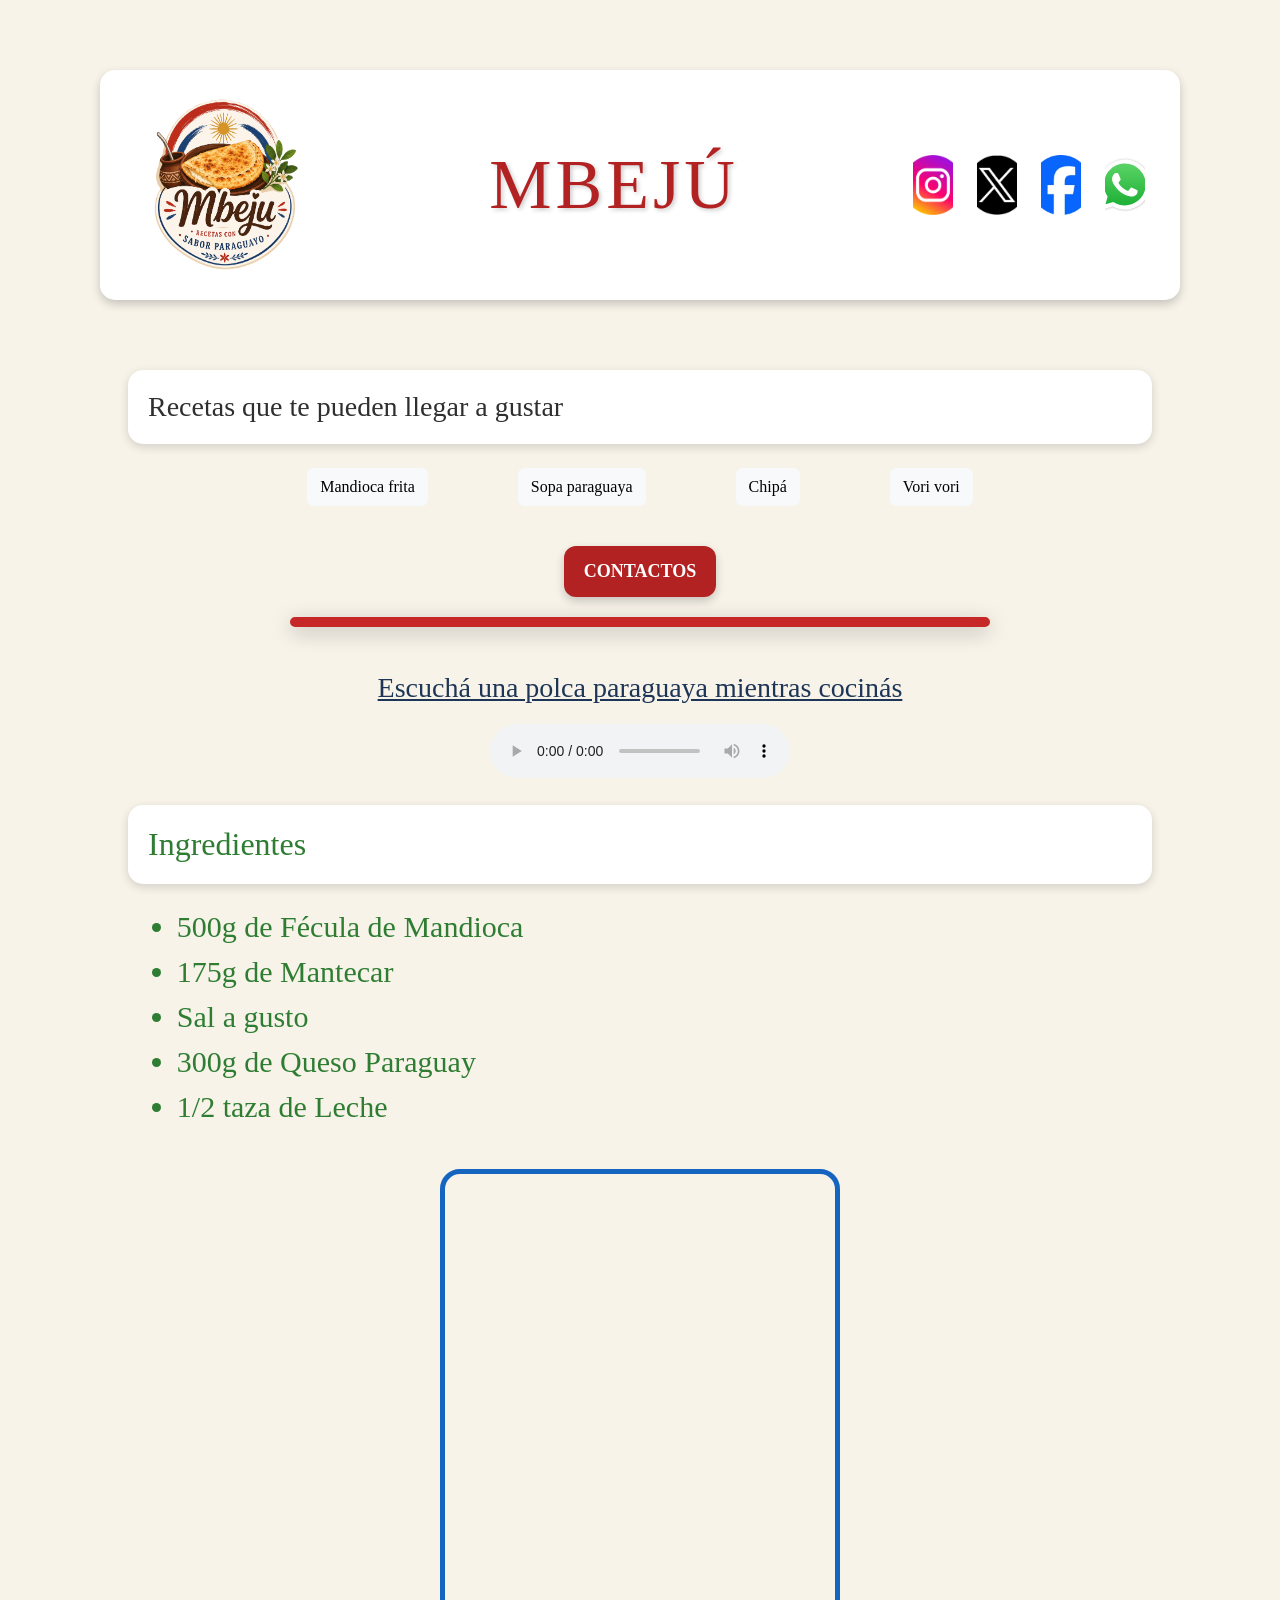
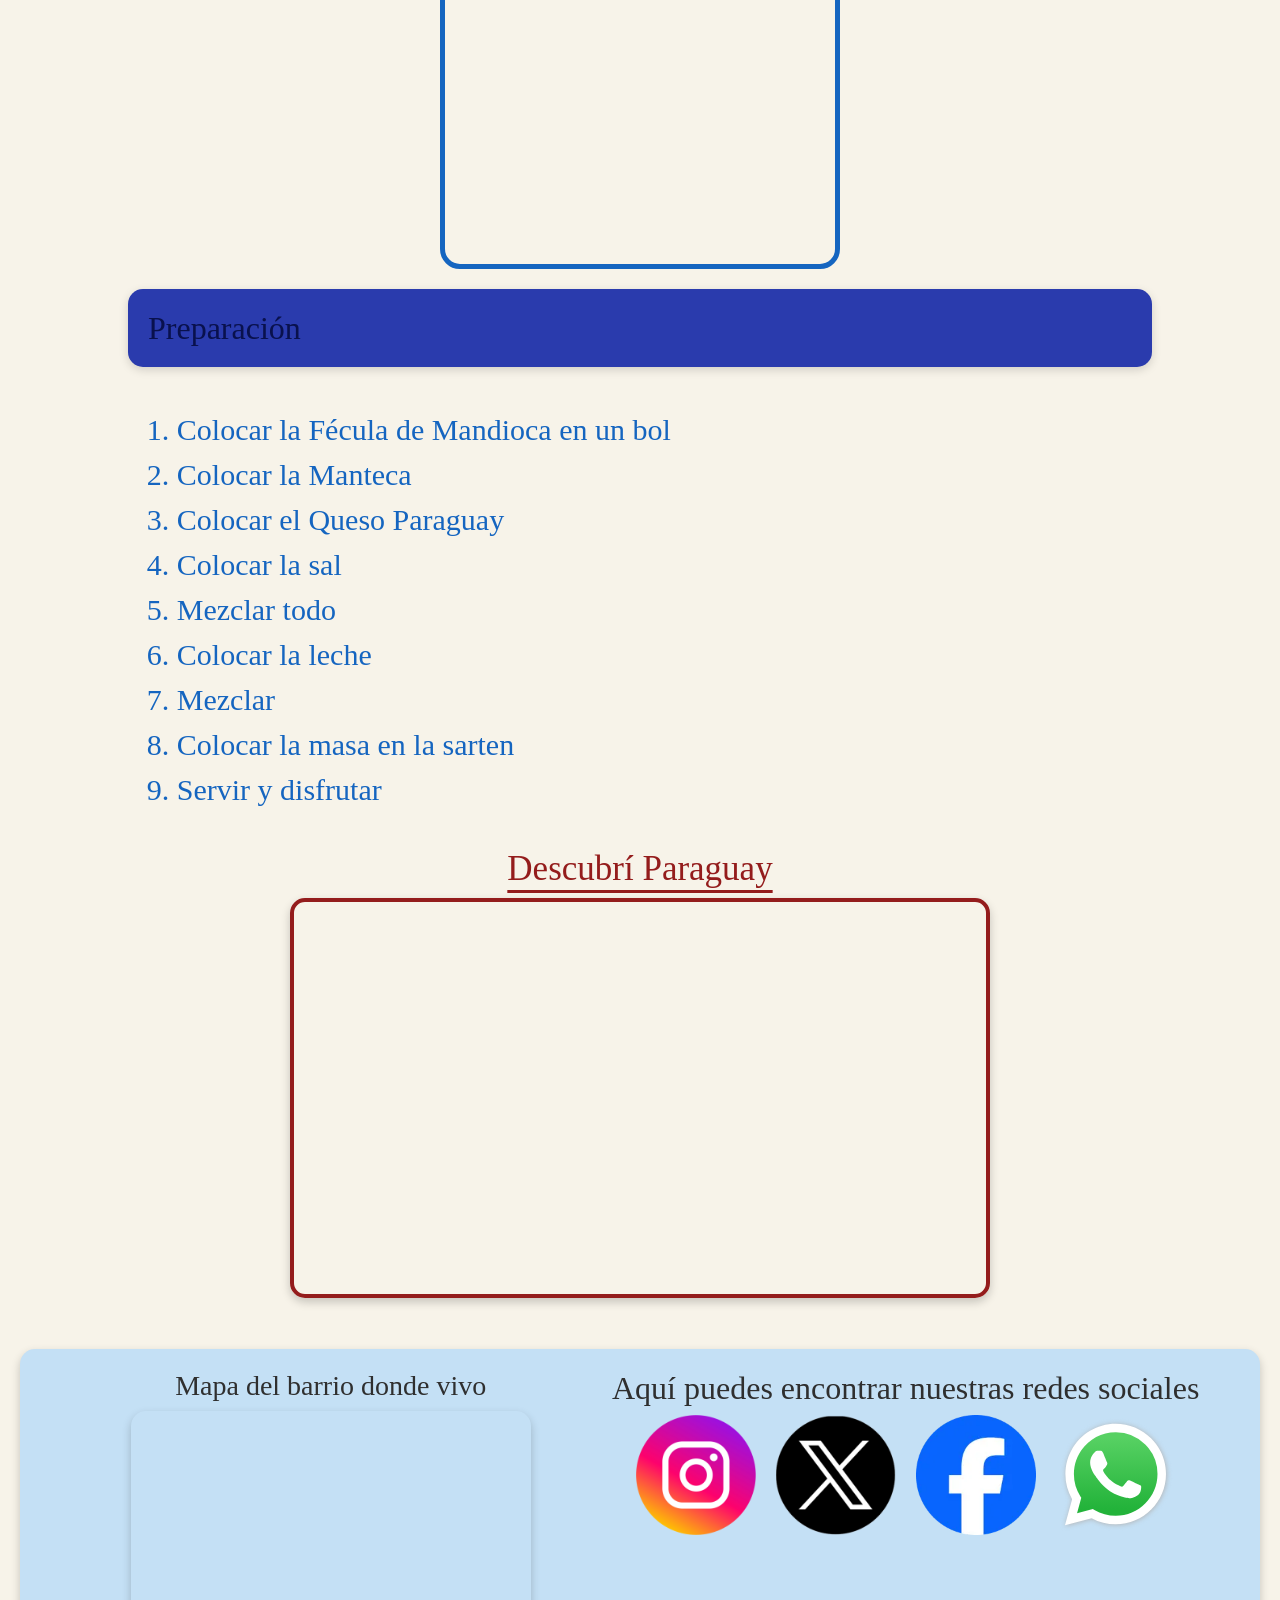
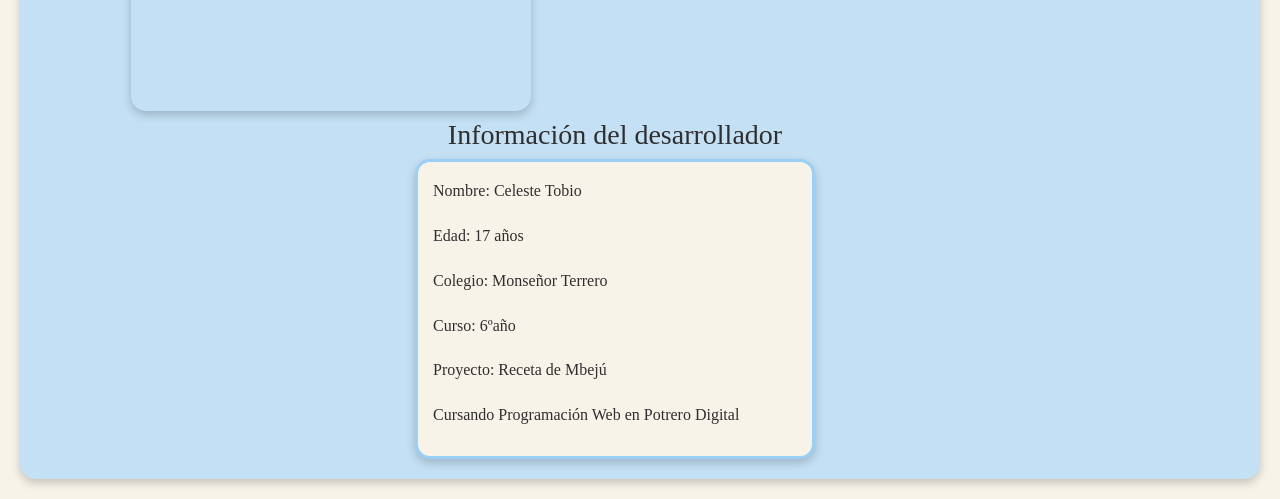
==== commit 1f9f45bf: "Add files via upload" ====
--- a/index.html
+++ b/index.html
@@ -6,6 +6,7 @@
 <link href="https://cdn.jsdelivr.net/npm/bootstrap@5.3.8/dist/css/bootstrap.min.css" rel="stylesheet" integrity="sha384-sRIl4kxILFvY47J16cr9ZwB07vP4J8+LH7qKQnuqkuIAvNWLzeN8tE5YBujZqJLB" crossorigin="anonymous">
         <link rel="stylesheet" href="./css/estilos.css">
     <meta name="viewport" content="width=device-width, initial-scale=1.0">
+
   </head>
   <body>
     <div class="marco">
@@ -22,6 +23,7 @@
   </div>
 
 </header>
+
 
 
 </div>
@@ -41,7 +43,6 @@
 <a class="contactos2"target="_blank"href="contactos.html">CONTACTOS</a>
 </div>
 
-</nav>
 
 <section>
 
--- a/css/estilos.css
+++ b/css/estilos.css
@@ -1,5 +1,4 @@
 body { background-color: #F7F3E9;
-    font-family: Verdana, sans-serif;
     color: #2F2F2F;}
 
 .t1 { font-size: 70px;
@@ -8,17 +7,15 @@
     letter-spacing: 4px;
     text-shadow: 2px 2px 4px rgba(0,0,0,0.2);
     text-align: center;
-    margin: 0;
-    }
+    margin: 0;}
+
 
 .intro { text-align: center;
     width: 90%;
     margin: 0 auto 30px auto;
     font-size: 25px;
     color: #333333;
-    line-height: 1.8;
-    font-style: italic;
-    font-family: Georgia, serif;}
+    line-height: 1.8;}
 
 .t2 { background-color: white;
     padding: 20px;
@@ -53,19 +50,12 @@
         padding: 0;
         flex-wrap: wrap;}
 .enlace a {
-        background-color: white;
         padding: 10px 15px;
         border-radius: 10px;
-        color: #1D3557;
         text-decoration: none;
         font-weight: bold;
         transition: 0.3s;}
 
-.enlace a:hover {
-        background-color: #1D3557;
-        color: white;}
-
-.enlace a:visited {color: purple;}
 
 .recetas { background-color: white;
     width: 80%;
@@ -185,6 +175,13 @@
         box-shadow: 0 4px 10px rgba(0,0,0,0.2);
         background-color: white}
 
+header {
+  font-family: "Playfair Display", serif;
+  font-optical-sizing: auto;
+  font-weight: <weight>;
+  font-style: normal;}
+
+
 .marco{padding:50px 50px}
 
 .logo{ width:160px;
@@ -208,6 +205,12 @@
       box-shadow: 0 4px 10px rgba(0,0,0,0.2);
       background-color: #C4E0F5}
 
+body {
+  font-family: "Playfair Display", serif;
+  font-optical-sizing: auto;
+  font-weight: <weight>;
+  font-style: normal;}
+
 .desarrollador{padding-right: 50px}
 
 .desarrollador-info{ border: 3px solid #9AD0F5;
@@ -218,7 +221,6 @@
                      background-color: #F7F3E9;
                      border-radius: 15px;
                      box-shadow: 0 4px 10px rgba(0,0,0,0.2);
-                     font-family: Georgia, serif;
                      box-sizing: border-box;
                      text-align: left;
                      line-height: 1.8}
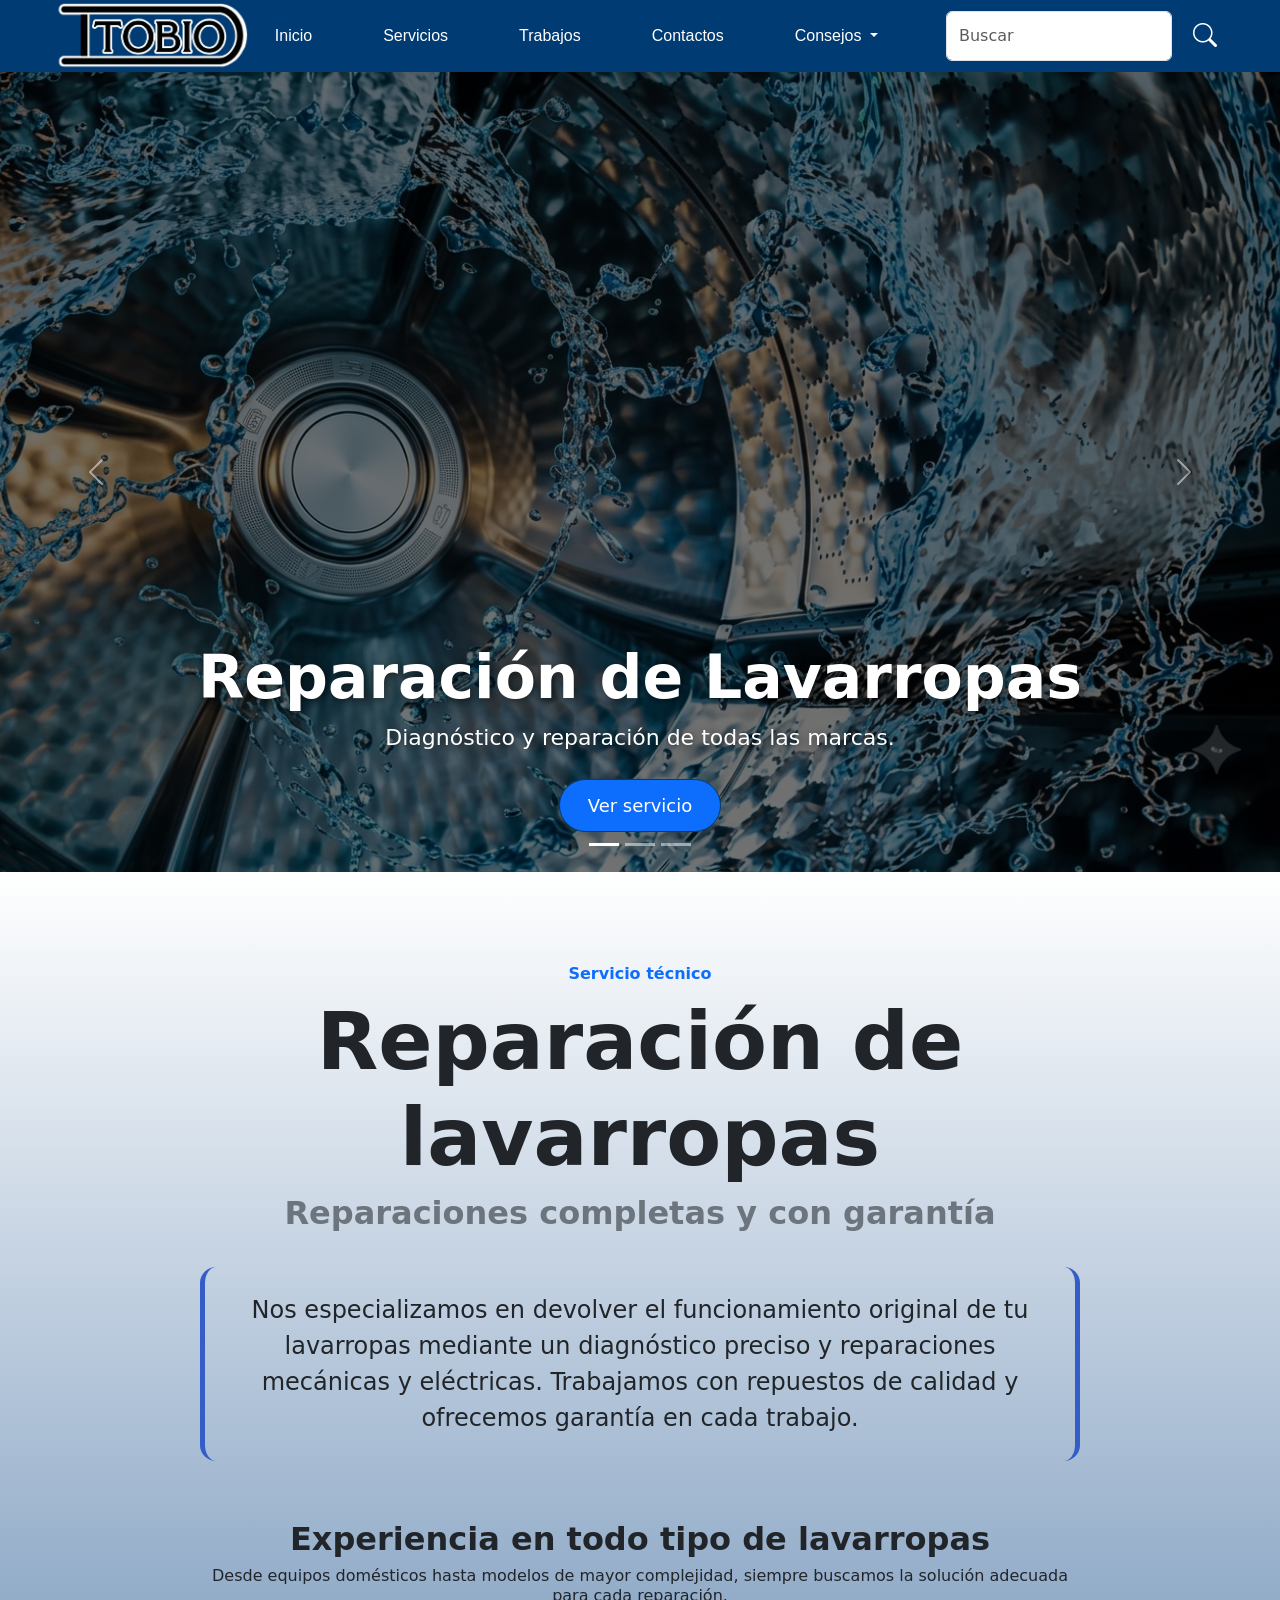
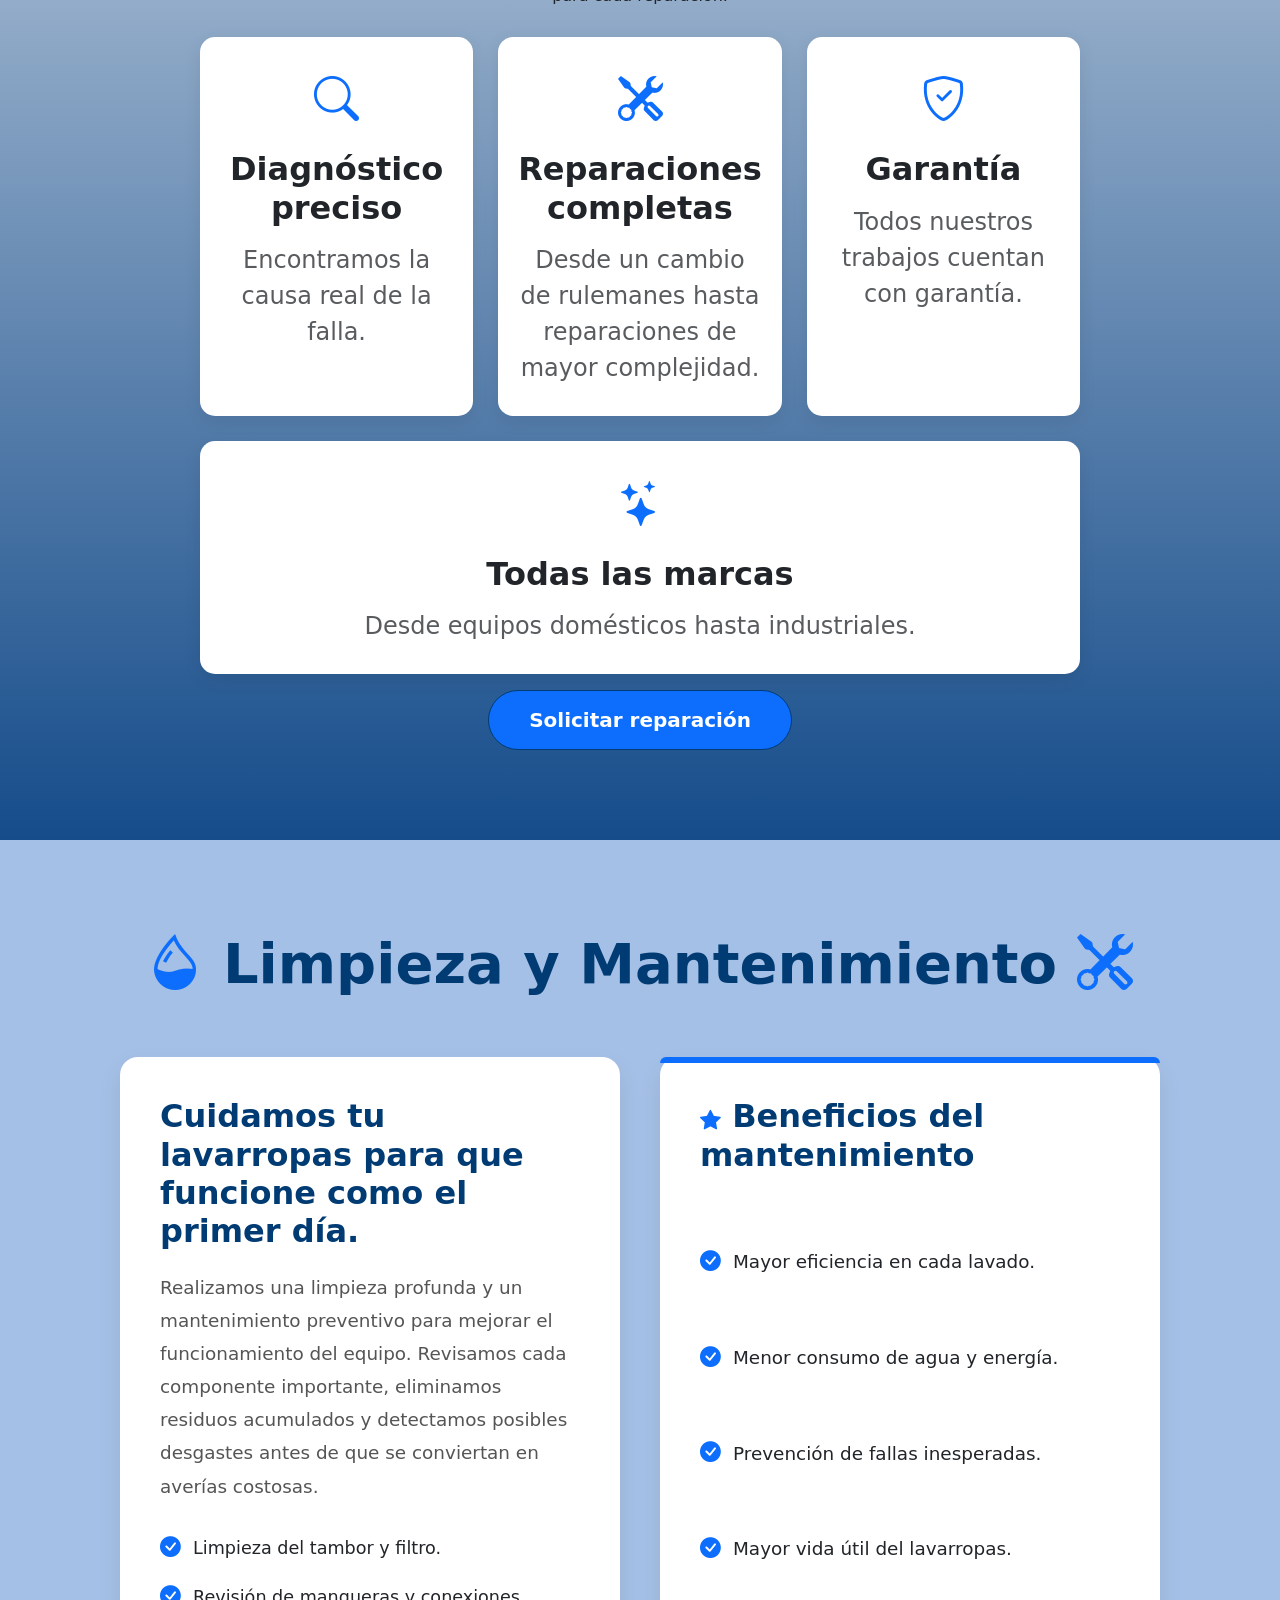
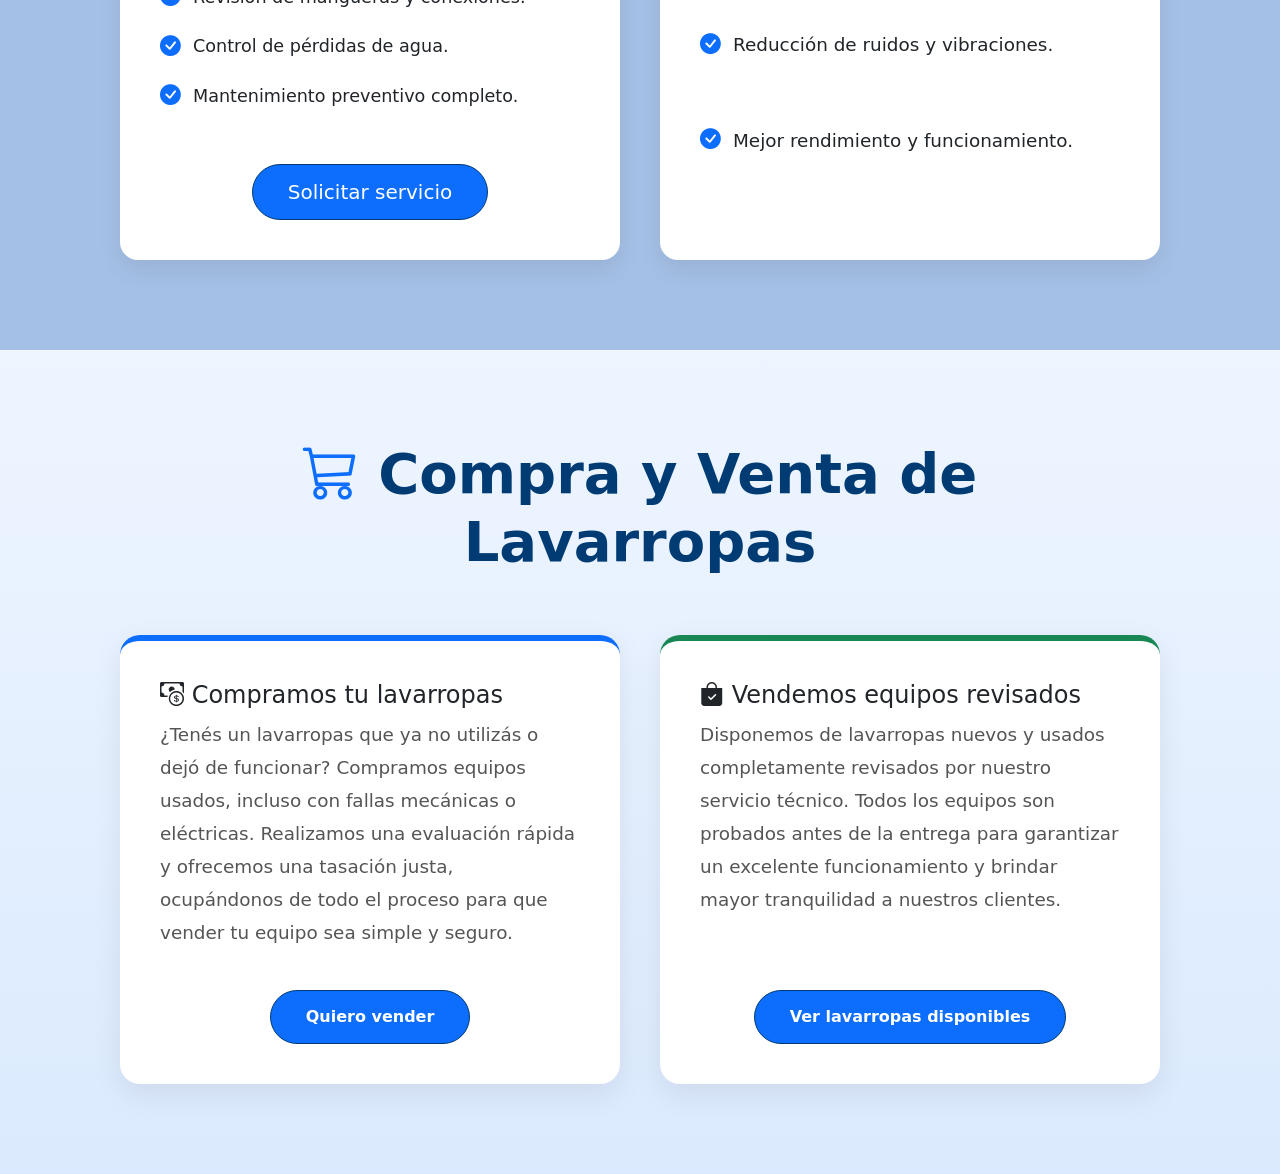
==== commit 4e06ca93: "Add files via upload" ====
--- a/index.html
+++ b/index.html
@@ -1,159 +1,382 @@
 <!DOCTYPE html>
 <html lang="en" dir="ltr">
   <head>
-    <meta charset="utf-8">
-    <title>Receta de cocina</title>
+    <meta charset="UTF-8">
+
+<link href="https://fonts.googleapis.com/css2?family=Poppins:wght@300;400;500;600;700&display=swap" rel="stylesheet">
+
+    <title>Tobio Lavarropas | Servicio Técnico</title>
+
+<link rel="stylesheet" href="./css/estilo.css">
+<link rel="stylesheet" href="https://cdn.jsdelivr.net/npm/bootstrap-icons@1.13.1/font/bootstrap-icons.min.css">
 <link href="https://cdn.jsdelivr.net/npm/bootstrap@5.3.8/dist/css/bootstrap.min.css" rel="stylesheet" integrity="sha384-sRIl4kxILFvY47J16cr9ZwB07vP4J8+LH7qKQnuqkuIAvNWLzeN8tE5YBujZqJLB" crossorigin="anonymous">
-        <link rel="stylesheet" href="./css/estilos.css">
-    <meta name="viewport" content="width=device-width, initial-scale=1.0">
+<meta name="viewport" content="width=device-width, initial-scale=1.0">
+
+
 
   </head>
+
   <body>
-    <div class="marco">
 <header>
   <img class="logo" src="./imagenes/logo.png" alt="">
 
-  <h1 class="t1">MBEJÚ</h1>
-
-  <div class="redes">
-  <a target="_blank" href="https://www.instagram.com/?hl=es"><img src="./imagenes/instagram.png"  alt=""></a>
-  <a target="_blank"href="https://x.com/?lang=es"><img src="./imagenes/X.png" alt=""></a>
-  <a target="_blank"href="https://www.facebook.com/?locale=es_LA"><img src="./imagenes/facebook.webp" alt=""></a>
-  <a target="_blank" href="https://web.whatsapp.com"><img src="./imagenes/WhatsApp.svg"  alt=""></a>
+
+<nav class="navbar navbar-expand-lg">
+  <div class="menú">
+      <button class="navbar-toggler" type="button" data-bs-toggle="collapse" data-bs-target="#navbarSupportedContent" aria-controls="navbarSupportedContent" aria-expanded="false" aria-label="Toggle navigation">
+        <span class="navbar-toggler-icon"></span>
+      </button>
+      <div class="collapse navbar-collapse" id="navbarSupportedContent">
+        <ul class="navbar-nav me-auto mb-2 mb-lg-0">
+      <li class="nav-item">
+            <a class="nav-link active" aria-current="page" href="#">Inicio</a>
+      </li>
+      <li class="nav-item">
+            <a class="nav-link" href="#">Servicios</a>
+     </li>
+      <li class="nav-item">
+            <a class="nav-link" href="#">Trabajos</a>
+     </li>
+      <li class="nav-item">
+            <a class="nav-link" href="#">Contactos</a>
+     </li>
+      <li class="nav-item dropdown">
+            <a class="nav-link dropdown-toggle" href="#" role="button" data-bs-toggle="dropdown" aria-expanded="false">
+             Consejos
+            </a>
+          <ul class="dropdown-menu">
+            <li><a class="dropdown-item" href="https://www.huffingtonpost.es/life/consumo/un-experto-pronuncia-sobre-seguro-desenchufar-lavadora-lavar-ropa.html">Desenchufar el lavarropas</a></li>
+            <li><a class="dropdown-item" href="https://laveries-speed-queen.fr/es/blog/limpiar-filtro-desague-guia/">limpiar filtro</a></li>
+            <li><hr class="dropdown-divider"></li>
+            <li><a class="dropdown-item" href="https://www.diariodecuyo.com.ar/noticias/10-consejos-para-lograr-que-el-lavarropas-funcione-bien-y-por-mas-tiempo-42277.html">Más...</a></li>
+         </ul>
+     </li>
+        </ul>
+        <form class="d-flex" role="Buscar">
+          <input class="form-control me-2" type="Buscar" placeholder="Buscar" aria-label="Buscar"/>
+          <button class="btn btn-outline-success" type="submit"><i class="bi bi-search fs-4"></i></button>
+        </form>
+      </div>
+  </nav>
+</div>
+</header>
+<!-- CARRUSEL -->
+<section>
+
+<div id="carouselExample" class="carousel slide" data-bs-ride="carousel">
+
+  <!-- Indicadores -->
+  <div class="carousel-indicators">
+    <button type="button" data-bs-target="#carouselExample" data-bs-slide-to="0" class="active"></button>
+    <button type="button" data-bs-target="#carouselExample" data-bs-slide-to="1" ></button>
+    <button type="button" data-bs-target="#carouselExample" data-bs-slide-to="2"></button>
   </div>
 
-</header>
-
-
+  <!-- Imágenes -->
+  <div class="carousel-inner">
+
+    <!-- Imagen 1 -->
+    <div class="carousel-item active">
+      <img src="./imagenes/lavarropas.png" class="d-block w-100" alt="Reparación">
+
+      <div class="carousel-caption">
+        <h1>Reparación de Lavarropas</h1>
+        <p>Diagnóstico y reparación de todas las marcas.</p>
+
+        <a href="#reparacion" class="btn btn-primary btn-lg">
+          Ver servicio
+        </a>
+      </div>
+    </div>
+
+    <!-- Imagen 2 -->
+    <div class="carousel-item">
+      <img src="./imagenes/mantenimiento.png" class="d-block w-100" alt="Limpieza">
+
+      <div class="carousel-caption">
+        <h1>Limpieza y Mantenimiento</h1>
+        <p>Prolongá la vida útil de tu lavarropas.</p>
+
+        <a href="#limpieza" class="btn btn-primary btn-lg">
+          Conocer más
+        </a>
+      </div>
+    </div>
+
+    <!-- Imagen 3 -->
+    <div class="carousel-item">
+      <img src="./imagenes/compra-venta.png" class="d-block w-100" alt="Compra y Venta">
+
+      <div class="carousel-caption">
+        <h1>Compra y Venta</h1>
+        <p>Lavarropas nuevos y usados con garantía.</p>
+
+        <a href="#compra" class="btn btn-primary btn-lg">
+          Ver modelos
+        </a>
+      </div>
+    </div>
+
+  </div>
+
+  <!-- Flecha izquierda -->
+  <button class="carousel-control-prev" type="button" data-bs-target="#carouselExample" data-bs-slide="prev">
+    <span class="carousel-control-prev-icon"></span>
+    <span class="visually-hidden">Anterior</span>
+  </button>
+
+  <!-- Flecha derecha -->
+  <button class="carousel-control-next" type="button" data-bs-target="#carouselExample" data-bs-slide="next">
+    <span class="carousel-control-next-icon"></span>
+    <span class="visually-hidden">Siguiente</span>
+  </button>
 
 </div>
 
-  <h3 class="recetas">Recetas que te pueden llegar a gustar</h3>
+</section>
+
+<section id="reparacion" class="reparacion">
+    <div class="reparacion">
+
+        <div class="row align-items-center ">
+
+            <!-- Contenido -->
+            <div >
+
+                <span class="text-primary fw-semibold">
+                    Servicio técnico
+                </span>
+
+                <h2 class="display-5 fw-bold mt-2">
+                    Reparación de lavarropas
+                </h2>
+
+                <h5 class="text-secondary mb-4">
+                    Reparaciones completas y con garantía
+                </h5>
+
+                <p class="descripcion">
+                    Nos especializamos en devolver el funcionamiento original de
+                    tu lavarropas mediante un diagnóstico preciso y reparaciones
+                    mecánicas y eléctricas. Trabajamos con repuestos de calidad y
+                    ofrecemos garantía en cada trabajo.
+                </p>
+
+                <div>
   <br>
-  <div class="">
-<ul class="enlace">
- <li><a target="_blank"href="https://www.clarin.com/recetas/panaderia/mandioca-frita_7_d9PxC_Ybd.html?gad_source=1&gad_campaignid=700637465&gclid=CjwKCAjwidXQBhAZEiwA4egw6Non3Tyu7V-Zg87G-bvD5DkmSiDpGdr5sEl8AfTs8FLIbFeVDKbRDxoCuu4QAvD_BwE"><button type="button" class="btn btn-light">Mandioca frita</button></a>  </li>
- <li><a target="_blank"href="https://www.infobae.com/tendencias/2024/05/28/receta-de-sopa-paraguaya-rapida-y-facil/?gad_source=1&gad_campaignid=20993778607&gclid=CjwKCAjwidXQBhAZEiwA4egw6K1rgPlq-flsfuEH7DKbDj8TcXAROm7MKN5nPsgHAwBs_BB7f2_B_BoC7QsQAvD_BwE"><button type="button" class="btn btn-light">Sopa paraguaya</button></a></li>
- <li><a target="_blank"href="https://www.infobae.com/tendencias/2025/05/22/receta-de-chipa-de-almidon-rapida-y-facil/?gad_source=1&gad_campaignid=20993778607&gclid=CjwKCAjwidXQBhAZEiwA4egw6NAXGHgs9O-DsiridgGqEbRx3pnfvhV7nHPpZZH0F6C1N8LUC-mFPRoCUsAQAvD_BwE"><button type="button" class="btn btn-light">Chipá</button></a></li>
- <li><a target="_blank"href="https://www.infobae.com/tendencias/2025/02/25/receta-de-vori-vori-rapida-y-facil/?gad_source=1&gad_campaignid=20993778607&gclid=CjwKCAjwidXQBhAZEiwA4egw6FS5YS--etzwKiBFqpYDxX-s3qIBSZEUaCpBijxes9q4uOu3VmYTahoCUJwQAvD_BwE"><button type="button" class="btn btn-light">Vori vori</button></a></li>
-</ul>
- </div>
-<br>
-<div class="contactos">
-<a class="contactos2"target="_blank"href="contactos.html">CONTACTOS</a>
-</div>
-
-
-<section>
-
-   <img class="f1" src="https://comidasparaguayas.com/assets/images/mbeju-mestizo_800x534.webp" alt="">
-<br >
-
+                    <h5 >
+                        Experiencia en todo tipo de lavarropas
+                    </h5>
+
+                    <h6>
+                        Desde equipos domésticos hasta modelos de mayor
+                        complejidad, siempre buscamos la solución adecuada para
+                        cada reparación.
+                    </h6>
+  <br>
+                </div>
+                <div class="servicios">
+
+                           <div class="card-servicio">
+                               <i class="bi bi-search"></i>
+
+                               <h5 class="mt-3 fw-bold">
+                                   Diagnóstico preciso
+                               </h5>
+
+                               <p class="text-muted">
+                                   Encontramos la causa real de la falla.
+                               </p>
+                           </div>
+
+                           <div class="card-servicio">
+                               <i class="bi-tools"></i>
+
+                               <h5 class="mt-3 fw-bold">
+                                   Reparaciones completas
+                               </h5>
+
+                               <p class="text-muted">
+                                   Desde un cambio de rulemanes hasta reparaciones de mayor complejidad.
+                               </p>
+                           </div>
+
+                           <div class="card-servicio">
+                               <i class="bi-shield-check"></i>
+
+                               <h5 class="mt-3 fw-bold">
+                                   Garantía
+                               </h5>
+
+                               <p class="text-muted">
+                                   Todos nuestros trabajos cuentan con garantía.
+                               </p>
+                           </div>
+
+                           <div class="card-servicio">
+                               <i class="bi-stars"></i>
+
+                               <h5 class="mt-3 fw-bold">
+                                   Todas las marcas
+                               </h5>
+
+                               <p class="text-muted">
+                                   Desde equipos domésticos hasta industriales.
+                               </p>
+                           </div>
+
+                       </div>
+                  <div class="botonR">
+                <a href="#contacto" class="btn btn-primary btn-lg mt-3">
+                    Solicitar reparación
+                </a>
+          </div>
+            </div>
+
+        </div>
+
+    </div>
 </section>
 
-<section>
-
-<h3 class="titulo-audio">Escuchá una polca paraguaya mientras cocinás</h3>
-
-<div class="audio">
-  <audio controls>
-    <source src="./audios/polca.mp3.mp3" >
-  </audio>
-</div>
+<section id="limpieza" class="limpieza">
+
+    <h2 class="titulo-limpieza">
+        <i class="bi bi-droplet-half"></i>
+        Limpieza y Mantenimiento
+        <i class="bi bi-tools"></i>
+    </h2>
+
+    <div class="contenedor-limpieza">
+
+        <!-- Columna izquierda -->
+        <div class="card-limpieza">
+
+            <h4>Cuidamos tu lavarropas para que funcione como el primer día.</h4>
+
+            <p>
+                Realizamos una limpieza profunda y un mantenimiento preventivo para
+                mejorar el funcionamiento del equipo. Revisamos cada componente
+                importante, eliminamos residuos acumulados y detectamos posibles
+                desgastes antes de que se conviertan en averías costosas.
+            </p>
+
+            <ul class="lista-limpieza">
+                <li><i class="bi bi-check-circle-fill"></i> Limpieza del tambor y filtro.</li>
+                <li><i class="bi bi-check-circle-fill"></i> Revisión de mangueras y conexiones.</li>
+                <li><i class="bi bi-check-circle-fill"></i> Control de pérdidas de agua.</li>
+                <li><i class="bi bi-check-circle-fill"></i> Mantenimiento preventivo completo.</li>
+            </ul>
+
+            <a href="#contacto" class="btn btn-primary btn-lg">
+                Solicitar servicio
+            </a>
+
+        </div>
+
+        <!-- Columna derecha -->
+        <div class="card-beneficios">
+
+            <h4>
+                <i class="bi bi-star-fill"></i>
+                Beneficios del mantenimiento
+            </h4>
+
+            <ul>
+
+                <li>
+                    <i class="bi bi-check-circle-fill"></i>
+                    Mayor eficiencia en cada lavado.
+                </li>
+
+                <li>
+                    <i class="bi bi-check-circle-fill"></i>
+                    Menor consumo de agua y energía.
+                </li>
+
+                <li>
+                    <i class="bi bi-check-circle-fill"></i>
+                    Prevención de fallas inesperadas.
+                </li>
+
+                <li>
+                    <i class="bi bi-check-circle-fill"></i>
+                    Mayor vida útil del lavarropas.
+                </li>
+
+                <li>
+                    <i class="bi bi-check-circle-fill"></i>
+                    Reducción de ruidos y vibraciones.
+                </li>
+
+                <li>
+                    <i class="bi bi-check-circle-fill"></i>
+                    Mejor rendimiento y funcionamiento.
+                </li>
+
+            </ul>
+
+        </div>
+
+    </div>
+
+</section> 
+
+<section id="compra" class="compra">
+
+    <h2 class="titulo-compra">
+        <i class="bi bi-cart3"></i>
+        Compra y Venta de Lavarropas
+    </h2>
+
+    <div class="contenedor-compra">
+
+        <!-- COMPRA -->
+        <div class="card-compra">
+
+            <h4>
+                <i class="bi bi-cash-coin"></i>
+                Compramos tu lavarropas
+            </h4>
+
+            <p>
+                ¿Tenés un lavarropas que ya no utilizás o dejó de funcionar?
+                Compramos equipos usados, incluso con fallas mecánicas o
+                eléctricas. Realizamos una evaluación rápida y ofrecemos una
+                tasación justa, ocupándonos de todo el proceso para que vender
+                tu equipo sea simple y seguro.
+            </p>
+
+            <a href="#contacto" class="btn btn-primary">
+                Quiero vender
+            </a>
+
+        </div>
+
+        <!-- VENTA -->
+        <div class="card-venta">
+
+            <h4>
+                <i class="bi bi-bag-check-fill"></i>
+                Vendemos equipos revisados
+            </h4>
+
+            <p>
+                Disponemos de lavarropas nuevos y usados completamente
+                revisados por nuestro servicio técnico. Todos los equipos son
+                probados antes de la entrega para garantizar un excelente
+                funcionamiento y brindar mayor tranquilidad a nuestros clientes.
+            </p>
+
+            <a href="catalogo.html" class="btn btn-primary">
+                Ver lavarropas disponibles
+            </a>
+
+        </div>
+
+    </div>
 
 </section>
 
-<section>
-  <h2 class="t2" >Ingredientes</h2>
-
-<ul class="ingredientes">
-<div class="ingredientes2">
-
-<li>500g de Fécula de Mandioca</li>
-<li>175g de Mantecar</li>
-<li>Sal a gusto</li>
-<li>300g de Queso Paraguay</li>
-<li>1/2 taza de Leche</li>
-
-</div>
-</ul>
-
-</section>
-
-<section>
-
-<iframe class="video" src="https://www.youtube.com/embed/xFeZ_DTsef4" title="Receta de MBEJÚ de PARAGUAY: Un clásico! #shorts #mbeju #queso #comidaparaguaya #merienda" frameborder="0" allow="accelerometer; autoplay; clipboard-write; encrypted-media; gyroscope; picture-in-picture; web-share" referrerpolicy="strict-origin-when-cross-origin" allowfullscreen></iframe>
-
-</section>
-
-<section>
-
-  <h2 class="t3">Preparación</h2>
-
-<ol class="preparacion">
-  <div class="preparacion2">
-
-<li>Colocar la Fécula de Mandioca en un bol</li>
-<li>Colocar la Manteca</li>
-<li>Colocar el Queso Paraguay</li>
-<li>Colocar la sal</li>
-<li>Mezclar todo</li>
-<li>Colocar la leche</li>
-<li>Mezclar</li>
-<li>Colocar la masa en la sarten</li>
-<li>Servir y disfrutar</li>
-
-  </div>
-</ol>
-
-</section>
-
-<section>
-
-<h2 class="titulo-mapa">Descubrí Paraguay</h2>
-
-<div class="mapa">
-<iframe src="https://www.google.com/maps/embed?pb=!1m18!1m12!1m3!1d4450578.1049327515!2d-61.5054573745472!3d-23.648731900460575!2m3!1f0!2f0!3f0!3m2!1i1024!2i768!4f13.1!3m3!1m2!1s0x945c083490f13d63%3A0xb3faff611d582ef3!2sParaguay!5e0!3m2!1ses!2sar!4v1779328261972!5m2!1ses!2sar"></iframe>
-</div>
-<br>
-
-</section>
-
-<footer>
-  <div class="mapa-footer-titulo">
-    <h3>Mapa del barrio donde vivo</h3>
-    <div class="mapa-footer">
-  <iframe src="https://www.google.com/maps/embed?pb=!1m18!1m12!1m3!1d13141.9035876472!2d-58.75335205213301!3d-34.5668230710064!2m3!1f0!2f0!3f0!3m2!1i1024!2i768!4f13.1!3m3!1m2!1s0x95bc963520351cfb%3A0x26826af5d0aeff8a!2sB1663%20Santa%20Mar%C3%ADa%2C%20Provincia%20de%20Buenos%20Aires!5e0!3m2!1ses!2sar!4v1782252442227!5m2!1ses!2sar" width="400" height="300" style="border:0;" allowfullscreen="" loading="lazy" referrerpolicy="strict-origin-when-cross-origin"></iframe>
-  </div>
-</div>
-
-
-  <div class="">
-<h2 class="final">Aquí puedes encontrar nuestras redes sociales</h2>
-<div class="galeria">
-<a target="_blank" href="https://www.instagram.com/?hl=es"><img src="./imagenes/instagram.png"  alt=""></a>
-<a target="_blank"href="https://x.com/?lang=es"><img src="./imagenes/X.png" alt=""></a>
-<a target="_blank"href="https://www.facebook.com/?locale=es_LA"><img src="./imagenes/facebook.webp" alt=""></a>
-<a target="_blank" href="https://web.whatsapp.com"><img src="./imagenes/WhatsApp.svg"  alt=""></a>
-</div>
-</div>
-
-<div class="desarrollador">
-<div class="desarrollador-titulo">
-  <h3>Información del desarrollador</h3>
-</div>
-<div class="desarrollador-info">
-  <p>Nombre: Celeste Tobio</p>
-  <p>Edad: 17 años</p>
-  <p>Colegio: Monseñor Terrero</p>
-  <p>Curso: 6ºaño</p>
-  <p>Proyecto: Receta de Mbejú</p>
-  <p>Cursando Programación Web en Potrero Digital</p>
-</div>
-</div>
-</footer>
-<script src="https://cdn.jsdelivr.net/npm/bootstrap@5.3.8/dist/js/bootstrap.bundle.min.js" integrity="sha384-FKyoEForCGlyvwx9Hj09JcYn3nv7wiPVlz7YYwJrWVcXK/BmnVDxM+D2scQbITxI" crossorigin="anonymous"></script>
-  </body>
-
-
+<script src="https://cdn.jsdelivr.net/npm/bootstrap@5.3.8/dist/js/bootstrap.bundle.min.js"></script>
+</body>
 </html>
--- a/css/estilo.css
+++ b/css/estilo.css
@@ -0,0 +1,310 @@
+
+header {display:flex;
+        justify-content: space-between;
+        align-items: center;
+        background-color:#003B73;}
+
+.logo { height:auto;
+        width: 250px;
+        padding-left: 50px;}
+
+.menú { padding-right: 50px;}
+
+.navbar{ background: transparent !important;
+         box-shadow: none;
+         border: none;
+         padding: 0;}
+
+.navbar .nav-link{ color: #ffffff;
+                   font-weight: 500;
+                   margin: 0 10px;}
+
+.navbar .nav-link:hover{ color: #0B6FCF !important;}
+
+.nav-link{ color: white !important;
+           transition: 0.3s;}
+
+.navbar .nav-link{ font-family:'inter', sans-serif;}
+
+.navbar-nav{gap: 35px;
+            padding-right: 50px}
+
+.btn{color: white !important;
+     border-color: #003B73 !important;
+    background-color:}
+
+
+.carousel-item img{height: 800px;
+                   object-fit: cover;
+                   filter: brightness(45%);}
+
+.carousel-caption{bottom: 25%;}
+
+.carousel-caption h1{font-size: 60px;
+                     font-weight: 700;
+                     text-shadow: 2px 2px 10px rgba(0,0,0,.6);}
+
+.carousel-caption p{font-size: 22px;
+                    margin-bottom: 25px;
+                    text-shadow: 2px 2px 10px rgba(0,0,0,.6);}
+
+.carousel-caption .btn{padding: 12px 28px;
+                       font-size: 18px;
+                       border-radius: 30px;}
+
+.hero-content {transform: translateY(-40px);}
+
+.hero::after {content:"";
+              position: absolute;
+              inset: 0;
+              background: linear-gradient(
+              rgba(0,0,0,0.25),
+              rgba(0,0,0,0.45));}
+
+.botonR{display: flex;
+        justify-content: center;}
+
+.marca{ height: 100px;
+        display: flex;
+        justify-content: center;
+        align-items: center;}
+
+.marca img{max-width: 120px;
+           max-height: 60px;
+           width: auto;
+           height: auto;}
+
+.marcas{display: flex;
+        justify-content: center;
+        flex-wrap: wrap;
+        gap: 30px;}
+
+ body{font-family: 'inter', sans-serif;}
+
+.reparacion{text-align: center;}
+
+.reparacion h2 {font-size: 5rem;
+                 font-weight: 800;}
+
+.reparacion h5 {font-size: 2rem;
+                font-weight: 600;}
+
+.reparacion p{font-size: 1.5rem;
+              line-height: 1.5;}
+
+ #reparacion{ background: linear-gradient(to bottom,white,#154c8a);
+              padding: 90px 200px;}
+
+.experencia{background: #eef6ff;
+            border-left: 5px solid #0d6efd;
+            border-radius: 12px;
+            padding: 25px;
+            margin: 40px 0;}
+
+.experencia h5{font-weight: 700;
+               margin-bottom: 10px;}
+
+.experencia p{margin: 0;
+              color: #555;
+              font-size:1.2rem}
+
+.card-servicio{flex: 1 1 220px;
+               max-width: 2500px;
+               max-height: none;
+               background: white;
+               border-radius: 15px;
+               padding: 30px 20px;
+               box-shadow: 0 5px 18px rgba(0,0,0,.08);
+               transition: .3s;}
+
+.card-servicio i{font-size: 45px;
+                 color: #0d6efd;
+                 margin-bottom: 20px;}
+
+.card-servicio h5{font-weight: 700;
+                  margin-bottom: 15px;}
+
+.card-servicio p{color: #666;
+                 margin-bottom: 0;}
+
+.botonR .btn{padding: 14px 40px;
+             border-radius: 50px;
+             font-weight: 600;
+             transition: .3s;}
+
+.botonR .btn:hover{transform: translateY(-2px);}
+
+.servicios{display: flex;
+           justify-content: center;
+           gap: 25px;
+           flex-wrap: wrap;}
+
+.descripcion{border-left: 5px solid #345dc7;
+             border-right: 5px solid #345dc7;
+             border-radius: 16px;
+             max-width: 1000px;
+             margin: 35px auto;
+             padding: 25px 30px }
+
+
+#limpieza{padding:90px 120px;
+          background: #a5c0e6;}
+
+.titulo-limpieza{text-align:center;
+                 font-size:3.5rem;
+                 font-weight:800;
+                 color:#003B73;
+                 margin-bottom:60px;}
+
+.titulo-limpieza i{color:#0d6efd;}
+
+.contenedor-limpieza{display:flex;
+                     justify-content:center;
+                     align-items:stretch;
+                     gap:40px;
+                     flex-wrap:wrap}
+
+.card-limpieza{flex:1;
+               min-width:380px;
+               background:white;
+               border-radius:18px;
+               padding:40px;
+               box-shadow:0 10px 25px rgba(0,0,0,.08);
+               transition:.3s;
+               display:flex;
+               flex-direction:column}
+
+.card-limpieza h4{color:#003B73;
+                  font-size:2rem;
+                  font-weight:700;
+                  margin-bottom:20px;}
+
+.card-limpieza p{font-size:1.15rem;
+                 line-height:1.8;
+                 color:#555;
+                 margin-bottom:30px;}
+
+.lista-limpieza{list-style:none;
+                padding:0;
+                margin-bottom:35px;}
+
+.lista-limpieza li{display:flex;
+                   align-items:center;
+                   gap:12px;
+                   margin-bottom:18px;
+                   font-size:1.1rem;}
+
+.lista-limpieza i{color:#0d6efd;
+                  font-size:1.3rem;}
+
+.card-beneficios{position:relative;
+                 flex:1;
+                 min-width:380px;
+                 background:white;
+                 border-radius:18px;
+                 padding:40px;
+                 box-shadow:0 10px 25px rgba(0,0,0,.08);
+                 transition:.3s;
+                 display:flex;
+                 flex-direction:column}
+
+.card-beneficios::before{content:"";
+                         position:absolute;
+                         top:0;
+                         left:0;
+                         width:100%;
+                         height:6px;
+                         background:#0d6efd;
+                         border-radius:18px 18px 0 0;}
+
+.card-beneficios h4{color:#003B73;
+                    font-size:2rem;
+                    font-weight:700;
+                    margin-bottom:30px;}
+
+.card-beneficios ul{list-style:none;
+                    padding:0;
+                    margin:0;
+                    flex:1;
+                    display:flex;
+                    flex-direction:column;
+                    justify-content:space-evenly;}
+
+.card-beneficios li{display:flex;
+                    align-items:center;
+                    gap:12px;
+                    margin-bottom:22px;
+                    font-size:1.15rem;}
+
+.card-beneficios i{color:#0d6efd;
+                   font-size:1.3rem;}
+
+.card-limpieza .btn{margin-top:auto;
+                    align-self:center;
+                    padding:12px 35px;
+                  border-radius:40px;}
+
+#compra{padding:90px 120px;
+        background:linear-gradient(to bottom,#eef5ff,#dbeafe);}
+
+.titulo-compra{text-align:center;
+               font-size:3.5rem;
+               font-weight:800;
+               color:#003B73;
+               margin-bottom:60px;}
+
+.titulo-compra i{color:#0d6efd;}
+
+.contenedor-compra{display:flex;
+                   gap:40px;
+                   justify-content:center;
+                   align-items:stretch;
+                   flex-wrap:wrap;}
+.card-compra,
+.card-venta{flex:1;
+            min-width:350px;
+            background:white;
+            border-radius:20px;
+            padding:40px;
+            box-shadow:0 10px 30px rgba(0,0,0,.08);
+            display:flex;
+            flex-direction:column;}
+
+.card-compra{border-top:6px solid #0d6efd;}
+
+.card-venta{border-top:6px solid #198754;}
+
+.card-compra h3,
+.card-venta h3{text-align:center;
+               margin-bottom:25px;
+               font-weight:700;
+               color:#003B73;}
+
+.card-compra p,
+.card-venta p{font-size:1.15rem;
+              line-height:1.8;
+              color:#555;
+              flex:1;}
+
+.card-compra ul,
+.card-venta ul{list-style:none;
+               padding:0;
+               margin:20px 0;}
+
+.card-compra li,
+.card-venta li{margin-bottom:15px;
+               font-size:1.08rem;
+               display:flex;
+               align-items:center;
+               gap:12px;}
+
+.card-compra li i{color:#0d6efd;}
+
+.card-venta li i{color:#198754;}
+
+.card-compra .btn,
+.card-venta .btn{align-self:center;
+                 margin-top:25px;
+                 padding:14px 35px;
+                 border-radius:40px;
+                 font-weight:600;}
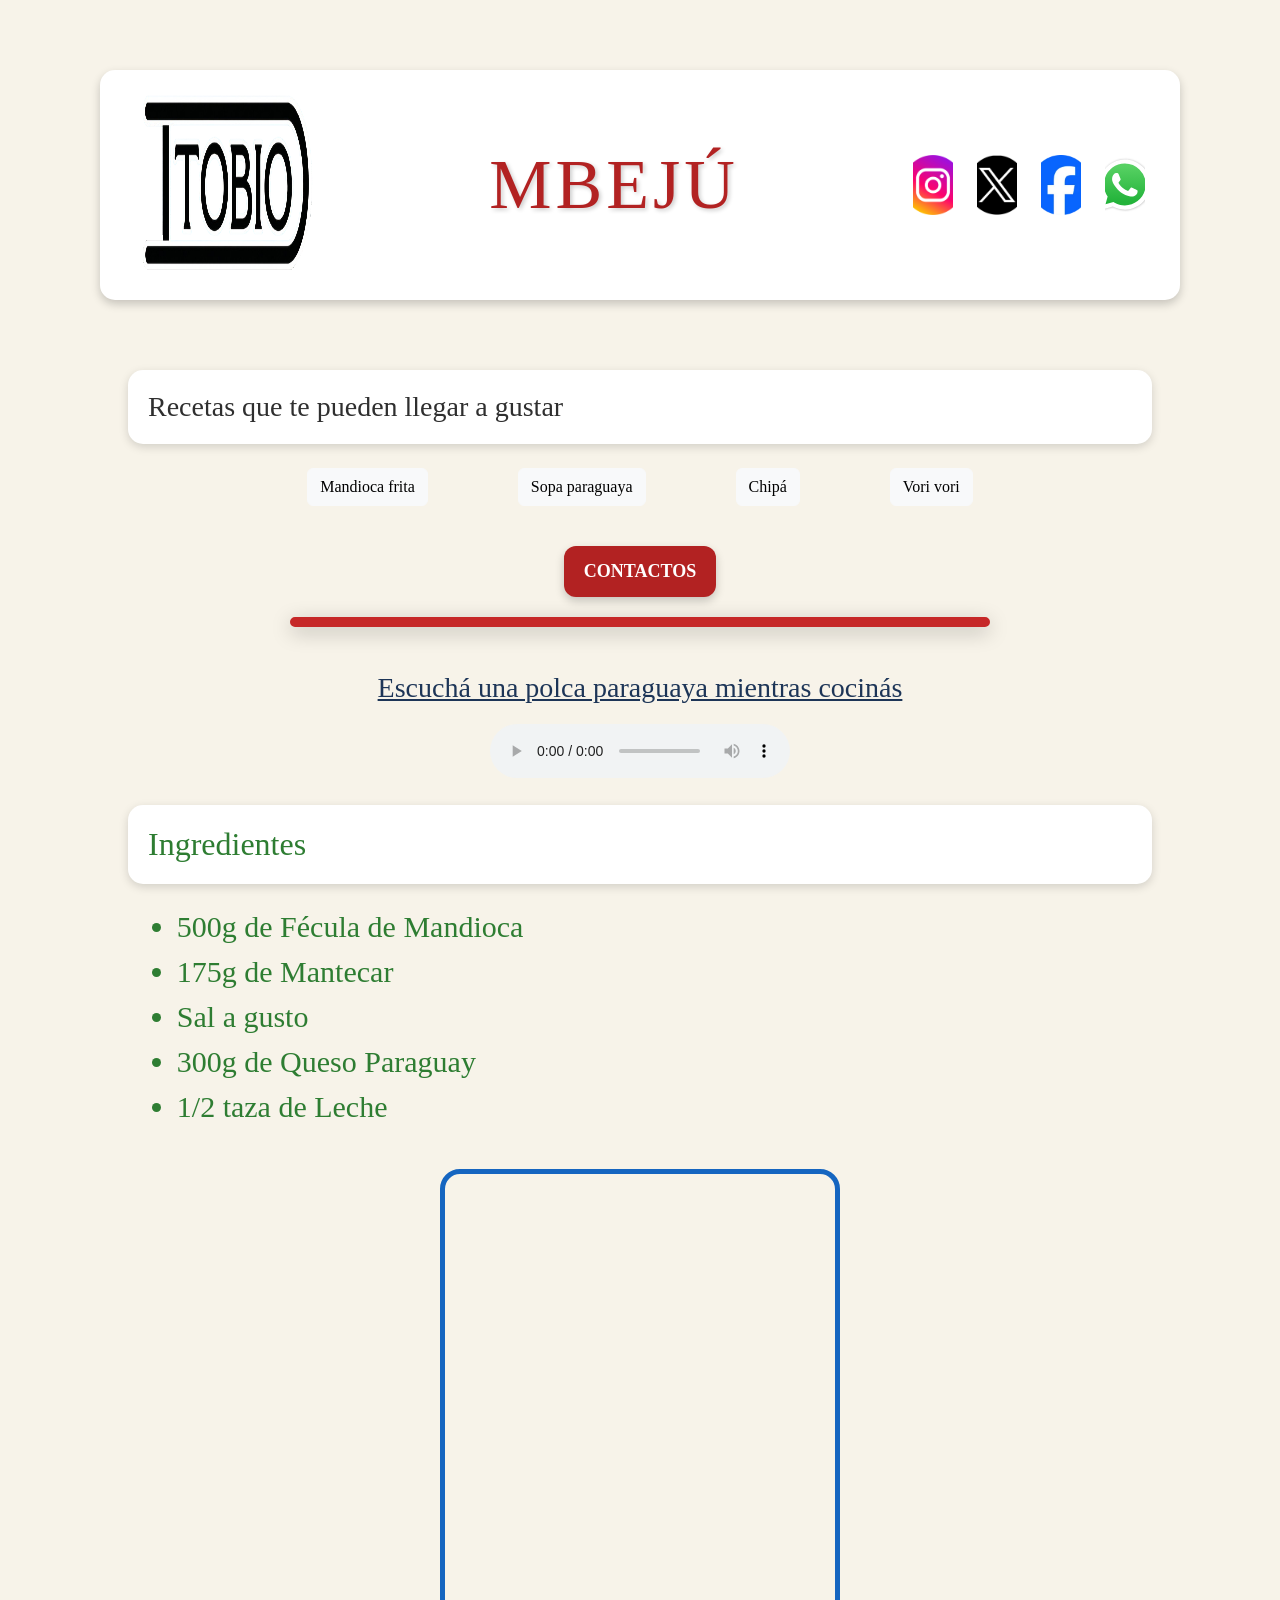
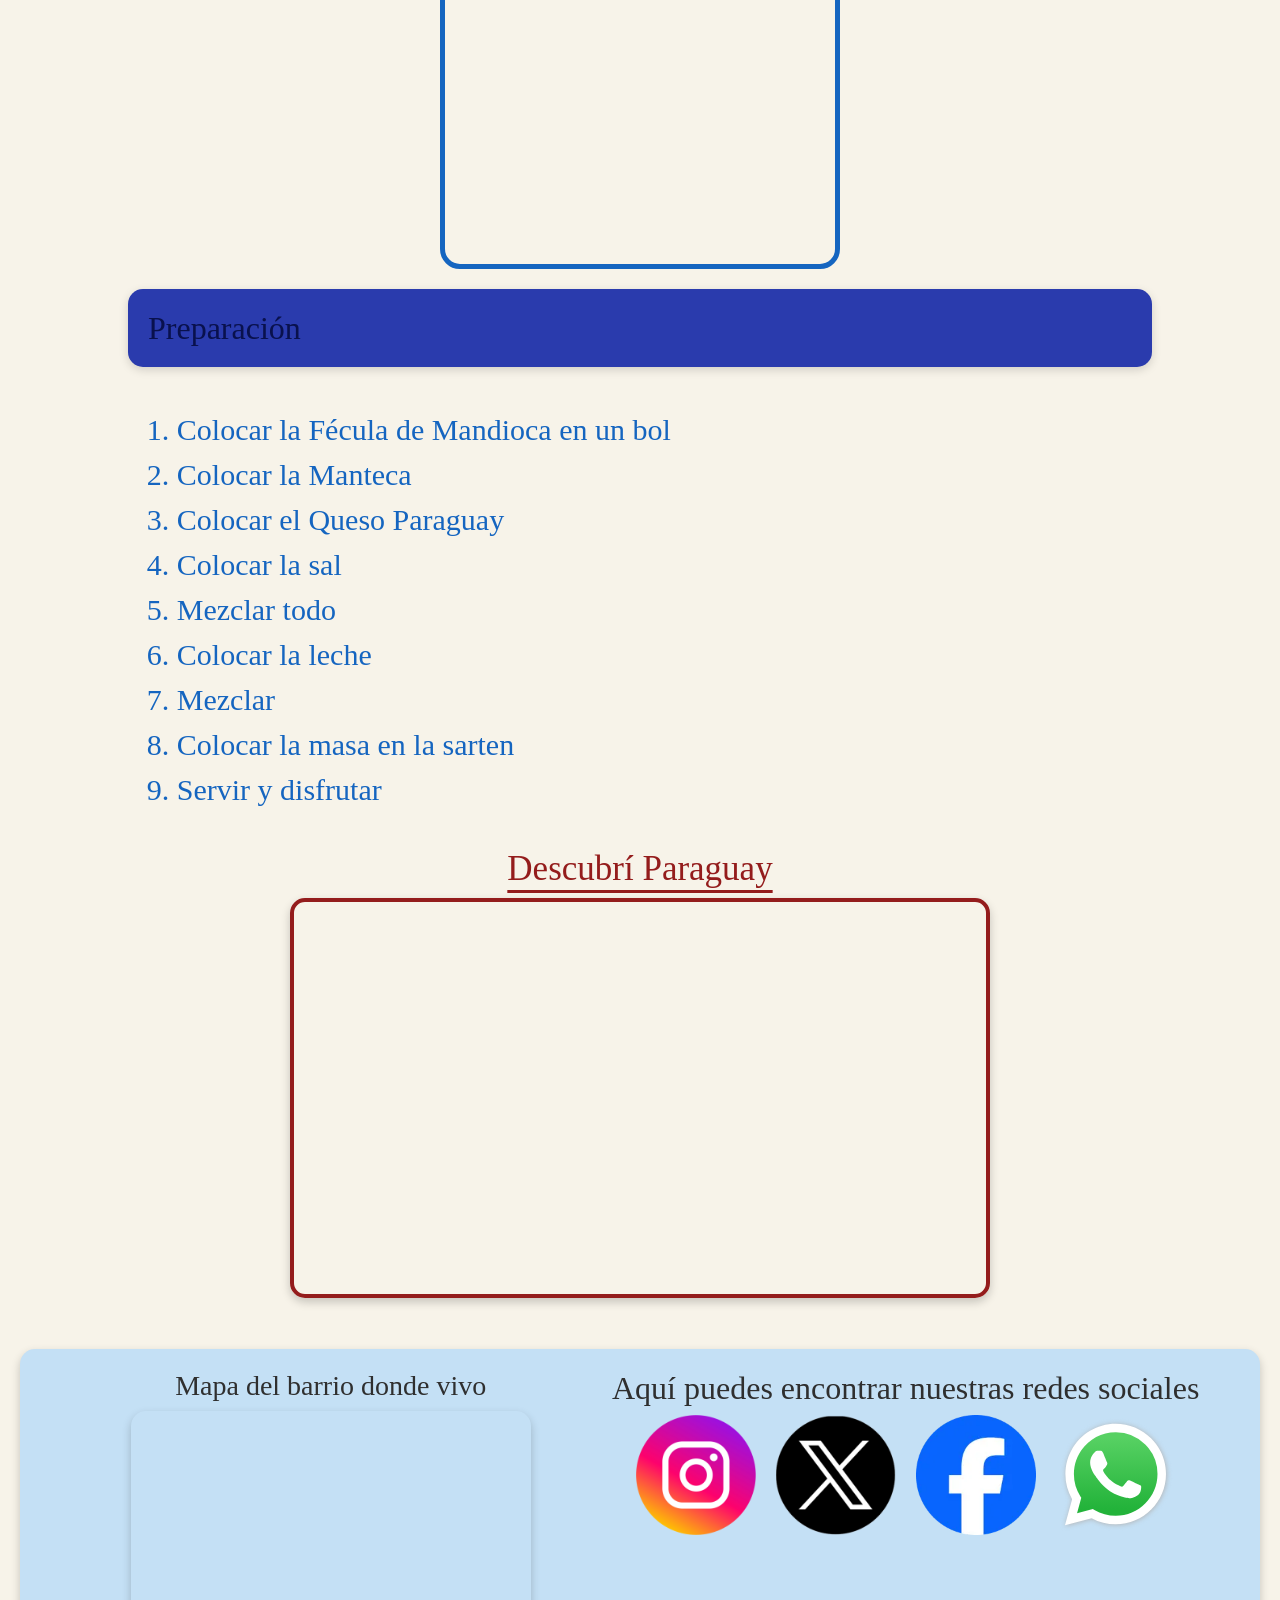
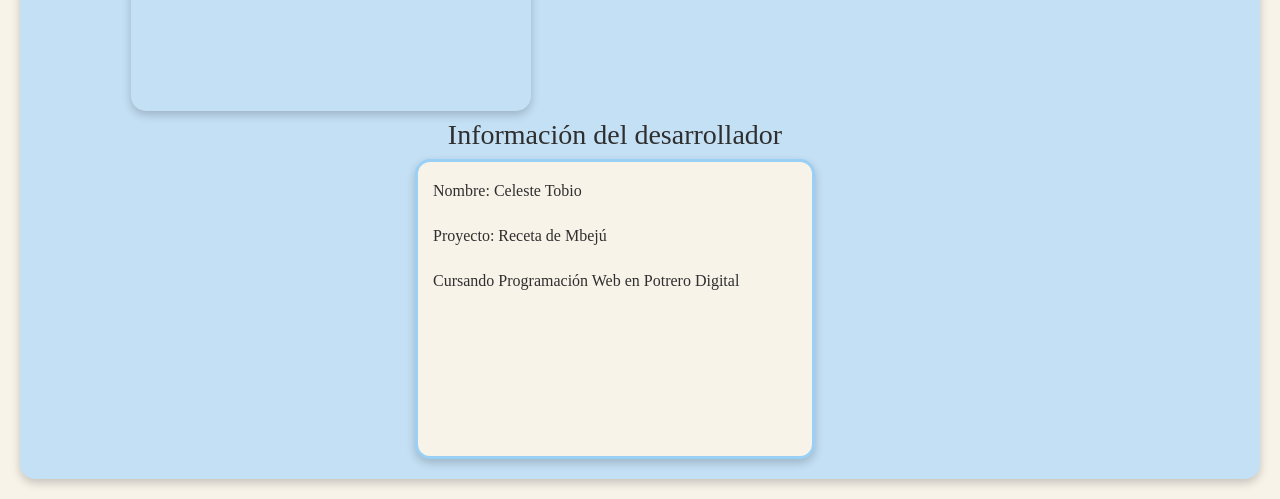
==== commit 0afd73a9: "Add files via upload" ====
--- a/index.html
+++ b/index.html
@@ -1,382 +1,157 @@
 <!DOCTYPE html>
 <html lang="en" dir="ltr">
   <head>
-    <meta charset="UTF-8">
+    <meta charset="utf-8">
+    <title>Receta de cocina</title>
+<link href="https://cdn.jsdelivr.net/npm/bootstrap@5.3.8/dist/css/bootstrap.min.css" rel="stylesheet" integrity="sha384-sRIl4kxILFvY47J16cr9ZwB07vP4J8+LH7qKQnuqkuIAvNWLzeN8tE5YBujZqJLB" crossorigin="anonymous">
+        <link rel="stylesheet" href="./css/estilos.css">
+    <meta name="viewport" content="width=device-width, initial-scale=1.0">
 
-<link href="https://fonts.googleapis.com/css2?family=Poppins:wght@300;400;500;600;700&display=swap" rel="stylesheet">
+  </head>
+  <body>
+    <div class="marco">
+<header>
+  <img class="logo" src="./imagenes/logo.png" alt="">
 
-    <title>Tobio Lavarropas | Servicio Técnico</title>
+  <h1 class="t1">MBEJÚ</h1>
 
-<link rel="stylesheet" href="./css/estilo.css">
-<link rel="stylesheet" href="https://cdn.jsdelivr.net/npm/bootstrap-icons@1.13.1/font/bootstrap-icons.min.css">
-<link href="https://cdn.jsdelivr.net/npm/bootstrap@5.3.8/dist/css/bootstrap.min.css" rel="stylesheet" integrity="sha384-sRIl4kxILFvY47J16cr9ZwB07vP4J8+LH7qKQnuqkuIAvNWLzeN8tE5YBujZqJLB" crossorigin="anonymous">
-<meta name="viewport" content="width=device-width, initial-scale=1.0">
+  <div class="redes">
+  <a target="_blank" href="https://www.instagram.com/?hl=es"><img src="./imagenes/instagram.png"  alt=""></a>
+  <a target="_blank"href="https://x.com/?lang=es"><img src="./imagenes/X.png" alt=""></a>
+  <a target="_blank"href="https://www.facebook.com/?locale=es_LA"><img src="./imagenes/facebook.webp" alt=""></a>
+  <a target="_blank" href="https://web.whatsapp.com"><img src="./imagenes/WhatsApp.svg"  alt=""></a>
+  </div>
+
+</header>
 
 
 
-  </head>
+</div>
 
-  <body>
-<header>
-  <img class="logo" src="./imagenes/logo.png" alt="">
+  <h3 class="recetas">Recetas que te pueden llegar a gustar</h3>
+  <br>
+  <div class="">
+<ul class="enlace">
+ <li><a target="_blank"href="https://www.clarin.com/recetas/panaderia/mandioca-frita_7_d9PxC_Ybd.html?gad_source=1&gad_campaignid=700637465&gclid=CjwKCAjwidXQBhAZEiwA4egw6Non3Tyu7V-Zg87G-bvD5DkmSiDpGdr5sEl8AfTs8FLIbFeVDKbRDxoCuu4QAvD_BwE"><button type="button" class="btn btn-light">Mandioca frita</button></a>  </li>
+ <li><a target="_blank"href="https://www.infobae.com/tendencias/2024/05/28/receta-de-sopa-paraguaya-rapida-y-facil/?gad_source=1&gad_campaignid=20993778607&gclid=CjwKCAjwidXQBhAZEiwA4egw6K1rgPlq-flsfuEH7DKbDj8TcXAROm7MKN5nPsgHAwBs_BB7f2_B_BoC7QsQAvD_BwE"><button type="button" class="btn btn-light">Sopa paraguaya</button></a></li>
+ <li><a target="_blank"href="https://www.infobae.com/tendencias/2025/05/22/receta-de-chipa-de-almidon-rapida-y-facil/?gad_source=1&gad_campaignid=20993778607&gclid=CjwKCAjwidXQBhAZEiwA4egw6NAXGHgs9O-DsiridgGqEbRx3pnfvhV7nHPpZZH0F6C1N8LUC-mFPRoCUsAQAvD_BwE"><button type="button" class="btn btn-light">Chipá</button></a></li>
+ <li><a target="_blank"href="https://www.infobae.com/tendencias/2025/02/25/receta-de-vori-vori-rapida-y-facil/?gad_source=1&gad_campaignid=20993778607&gclid=CjwKCAjwidXQBhAZEiwA4egw6FS5YS--etzwKiBFqpYDxX-s3qIBSZEUaCpBijxes9q4uOu3VmYTahoCUJwQAvD_BwE"><button type="button" class="btn btn-light">Vori vori</button></a></li>
+</ul>
+ </div>
+<br>
+<div class="contactos">
+<a class="contactos2"target="_blank"href="contactos.html">CONTACTOS</a>
+</div>
 
 
-<nav class="navbar navbar-expand-lg">
-  <div class="menú">
-      <button class="navbar-toggler" type="button" data-bs-toggle="collapse" data-bs-target="#navbarSupportedContent" aria-controls="navbarSupportedContent" aria-expanded="false" aria-label="Toggle navigation">
-        <span class="navbar-toggler-icon"></span>
-      </button>
-      <div class="collapse navbar-collapse" id="navbarSupportedContent">
-        <ul class="navbar-nav me-auto mb-2 mb-lg-0">
-      <li class="nav-item">
-            <a class="nav-link active" aria-current="page" href="#">Inicio</a>
-      </li>
-      <li class="nav-item">
-            <a class="nav-link" href="#">Servicios</a>
-     </li>
-      <li class="nav-item">
-            <a class="nav-link" href="#">Trabajos</a>
-     </li>
-      <li class="nav-item">
-            <a class="nav-link" href="#">Contactos</a>
-     </li>
-      <li class="nav-item dropdown">
-            <a class="nav-link dropdown-toggle" href="#" role="button" data-bs-toggle="dropdown" aria-expanded="false">
-             Consejos
-            </a>
-          <ul class="dropdown-menu">
-            <li><a class="dropdown-item" href="https://www.huffingtonpost.es/life/consumo/un-experto-pronuncia-sobre-seguro-desenchufar-lavadora-lavar-ropa.html">Desenchufar el lavarropas</a></li>
-            <li><a class="dropdown-item" href="https://laveries-speed-queen.fr/es/blog/limpiar-filtro-desague-guia/">limpiar filtro</a></li>
-            <li><hr class="dropdown-divider"></li>
-            <li><a class="dropdown-item" href="https://www.diariodecuyo.com.ar/noticias/10-consejos-para-lograr-que-el-lavarropas-funcione-bien-y-por-mas-tiempo-42277.html">Más...</a></li>
-         </ul>
-     </li>
-        </ul>
-        <form class="d-flex" role="Buscar">
-          <input class="form-control me-2" type="Buscar" placeholder="Buscar" aria-label="Buscar"/>
-          <button class="btn btn-outline-success" type="submit"><i class="bi bi-search fs-4"></i></button>
-        </form>
-      </div>
-  </nav>
-</div>
-</header>
-<!-- CARRUSEL -->
 <section>
 
-<div id="carouselExample" class="carousel slide" data-bs-ride="carousel">
+   <img class="f1" src="https://comidasparaguayas.com/assets/images/mbeju-mestizo_800x534.webp" alt="">
+<br >
 
-  <!-- Indicadores -->
-  <div class="carousel-indicators">
-    <button type="button" data-bs-target="#carouselExample" data-bs-slide-to="0" class="active"></button>
-    <button type="button" data-bs-target="#carouselExample" data-bs-slide-to="1" ></button>
-    <button type="button" data-bs-target="#carouselExample" data-bs-slide-to="2"></button>
-  </div>
+</section>
 
-  <!-- Imágenes -->
-  <div class="carousel-inner">
+<section>
 
-    <!-- Imagen 1 -->
-    <div class="carousel-item active">
-      <img src="./imagenes/lavarropas.png" class="d-block w-100" alt="Reparación">
+<h3 class="titulo-audio">Escuchá una polca paraguaya mientras cocinás</h3>
 
-      <div class="carousel-caption">
-        <h1>Reparación de Lavarropas</h1>
-        <p>Diagnóstico y reparación de todas las marcas.</p>
-
-        <a href="#reparacion" class="btn btn-primary btn-lg">
-          Ver servicio
-        </a>
-      </div>
-    </div>
-
-    <!-- Imagen 2 -->
-    <div class="carousel-item">
-      <img src="./imagenes/mantenimiento.png" class="d-block w-100" alt="Limpieza">
-
-      <div class="carousel-caption">
-        <h1>Limpieza y Mantenimiento</h1>
-        <p>Prolongá la vida útil de tu lavarropas.</p>
-
-        <a href="#limpieza" class="btn btn-primary btn-lg">
-          Conocer más
-        </a>
-      </div>
-    </div>
-
-    <!-- Imagen 3 -->
-    <div class="carousel-item">
-      <img src="./imagenes/compra-venta.png" class="d-block w-100" alt="Compra y Venta">
-
-      <div class="carousel-caption">
-        <h1>Compra y Venta</h1>
-        <p>Lavarropas nuevos y usados con garantía.</p>
-
-        <a href="#compra" class="btn btn-primary btn-lg">
-          Ver modelos
-        </a>
-      </div>
-    </div>
-
-  </div>
-
-  <!-- Flecha izquierda -->
-  <button class="carousel-control-prev" type="button" data-bs-target="#carouselExample" data-bs-slide="prev">
-    <span class="carousel-control-prev-icon"></span>
-    <span class="visually-hidden">Anterior</span>
-  </button>
-
-  <!-- Flecha derecha -->
-  <button class="carousel-control-next" type="button" data-bs-target="#carouselExample" data-bs-slide="next">
-    <span class="carousel-control-next-icon"></span>
-    <span class="visually-hidden">Siguiente</span>
-  </button>
-
+<div class="audio">
+  <audio controls>
+    <source src="./audios/polca.mp3.mp3" >
+  </audio>
 </div>
 
 </section>
 
-<section id="reparacion" class="reparacion">
-    <div class="reparacion">
+<section>
+  <h2 class="t2" >Ingredientes</h2>
 
-        <div class="row align-items-center ">
+<ul class="ingredientes">
+<div class="ingredientes2">
 
-            <!-- Contenido -->
-            <div >
+<li>500g de Fécula de Mandioca</li>
+<li>175g de Mantecar</li>
+<li>Sal a gusto</li>
+<li>300g de Queso Paraguay</li>
+<li>1/2 taza de Leche</li>
 
-                <span class="text-primary fw-semibold">
-                    Servicio técnico
-                </span>
-
-                <h2 class="display-5 fw-bold mt-2">
-                    Reparación de lavarropas
-                </h2>
-
-                <h5 class="text-secondary mb-4">
-                    Reparaciones completas y con garantía
-                </h5>
-
-                <p class="descripcion">
-                    Nos especializamos en devolver el funcionamiento original de
-                    tu lavarropas mediante un diagnóstico preciso y reparaciones
-                    mecánicas y eléctricas. Trabajamos con repuestos de calidad y
-                    ofrecemos garantía en cada trabajo.
-                </p>
-
-                <div>
-  <br>
-                    <h5 >
-                        Experiencia en todo tipo de lavarropas
-                    </h5>
-
-                    <h6>
-                        Desde equipos domésticos hasta modelos de mayor
-                        complejidad, siempre buscamos la solución adecuada para
-                        cada reparación.
-                    </h6>
-  <br>
-                </div>
-                <div class="servicios">
-
-                           <div class="card-servicio">
-                               <i class="bi bi-search"></i>
-
-                               <h5 class="mt-3 fw-bold">
-                                   Diagnóstico preciso
-                               </h5>
-
-                               <p class="text-muted">
-                                   Encontramos la causa real de la falla.
-                               </p>
-                           </div>
-
-                           <div class="card-servicio">
-                               <i class="bi-tools"></i>
-
-                               <h5 class="mt-3 fw-bold">
-                                   Reparaciones completas
-                               </h5>
-
-                               <p class="text-muted">
-                                   Desde un cambio de rulemanes hasta reparaciones de mayor complejidad.
-                               </p>
-                           </div>
-
-                           <div class="card-servicio">
-                               <i class="bi-shield-check"></i>
-
-                               <h5 class="mt-3 fw-bold">
-                                   Garantía
-                               </h5>
-
-                               <p class="text-muted">
-                                   Todos nuestros trabajos cuentan con garantía.
-                               </p>
-                           </div>
-
-                           <div class="card-servicio">
-                               <i class="bi-stars"></i>
-
-                               <h5 class="mt-3 fw-bold">
-                                   Todas las marcas
-                               </h5>
-
-                               <p class="text-muted">
-                                   Desde equipos domésticos hasta industriales.
-                               </p>
-                           </div>
-
-                       </div>
-                  <div class="botonR">
-                <a href="#contacto" class="btn btn-primary btn-lg mt-3">
-                    Solicitar reparación
-                </a>
-          </div>
-            </div>
-
-        </div>
-
-    </div>
-</section>
-
-<section id="limpieza" class="limpieza">
-
-    <h2 class="titulo-limpieza">
-        <i class="bi bi-droplet-half"></i>
-        Limpieza y Mantenimiento
-        <i class="bi bi-tools"></i>
-    </h2>
-
-    <div class="contenedor-limpieza">
-
-        <!-- Columna izquierda -->
-        <div class="card-limpieza">
-
-            <h4>Cuidamos tu lavarropas para que funcione como el primer día.</h4>
-
-            <p>
-                Realizamos una limpieza profunda y un mantenimiento preventivo para
-                mejorar el funcionamiento del equipo. Revisamos cada componente
-                importante, eliminamos residuos acumulados y detectamos posibles
-                desgastes antes de que se conviertan en averías costosas.
-            </p>
-
-            <ul class="lista-limpieza">
-                <li><i class="bi bi-check-circle-fill"></i> Limpieza del tambor y filtro.</li>
-                <li><i class="bi bi-check-circle-fill"></i> Revisión de mangueras y conexiones.</li>
-                <li><i class="bi bi-check-circle-fill"></i> Control de pérdidas de agua.</li>
-                <li><i class="bi bi-check-circle-fill"></i> Mantenimiento preventivo completo.</li>
-            </ul>
-
-            <a href="#contacto" class="btn btn-primary btn-lg">
-                Solicitar servicio
-            </a>
-
-        </div>
-
-        <!-- Columna derecha -->
-        <div class="card-beneficios">
-
-            <h4>
-                <i class="bi bi-star-fill"></i>
-                Beneficios del mantenimiento
-            </h4>
-
-            <ul>
-
-                <li>
-                    <i class="bi bi-check-circle-fill"></i>
-                    Mayor eficiencia en cada lavado.
-                </li>
-
-                <li>
-                    <i class="bi bi-check-circle-fill"></i>
-                    Menor consumo de agua y energía.
-                </li>
-
-                <li>
-                    <i class="bi bi-check-circle-fill"></i>
-                    Prevención de fallas inesperadas.
-                </li>
-
-                <li>
-                    <i class="bi bi-check-circle-fill"></i>
-                    Mayor vida útil del lavarropas.
-                </li>
-
-                <li>
-                    <i class="bi bi-check-circle-fill"></i>
-                    Reducción de ruidos y vibraciones.
-                </li>
-
-                <li>
-                    <i class="bi bi-check-circle-fill"></i>
-                    Mejor rendimiento y funcionamiento.
-                </li>
-
-            </ul>
-
-        </div>
-
-    </div>
-
-</section> 
-
-<section id="compra" class="compra">
-
-    <h2 class="titulo-compra">
-        <i class="bi bi-cart3"></i>
-        Compra y Venta de Lavarropas
-    </h2>
-
-    <div class="contenedor-compra">
-
-        <!-- COMPRA -->
-        <div class="card-compra">
-
-            <h4>
-                <i class="bi bi-cash-coin"></i>
-                Compramos tu lavarropas
-            </h4>
-
-            <p>
-                ¿Tenés un lavarropas que ya no utilizás o dejó de funcionar?
-                Compramos equipos usados, incluso con fallas mecánicas o
-                eléctricas. Realizamos una evaluación rápida y ofrecemos una
-                tasación justa, ocupándonos de todo el proceso para que vender
-                tu equipo sea simple y seguro.
-            </p>
-
-            <a href="#contacto" class="btn btn-primary">
-                Quiero vender
-            </a>
-
-        </div>
-
-        <!-- VENTA -->
-        <div class="card-venta">
-
-            <h4>
-                <i class="bi bi-bag-check-fill"></i>
-                Vendemos equipos revisados
-            </h4>
-
-            <p>
-                Disponemos de lavarropas nuevos y usados completamente
-                revisados por nuestro servicio técnico. Todos los equipos son
-                probados antes de la entrega para garantizar un excelente
-                funcionamiento y brindar mayor tranquilidad a nuestros clientes.
-            </p>
-
-            <a href="catalogo.html" class="btn btn-primary">
-                Ver lavarropas disponibles
-            </a>
-
-        </div>
-
-    </div>
+</div>
+</ul>
 
 </section>
 
-<script src="https://cdn.jsdelivr.net/npm/bootstrap@5.3.8/dist/js/bootstrap.bundle.min.js"></script>
-</body>
+<section>
+
+<iframe class="video" src="https://www.youtube.com/embed/xFeZ_DTsef4" title="Receta de MBEJÚ de PARAGUAY: Un clásico! #shorts #mbeju #queso #comidaparaguaya #merienda" frameborder="0" allow="accelerometer; autoplay; clipboard-write; encrypted-media; gyroscope; picture-in-picture; web-share" referrerpolicy="strict-origin-when-cross-origin" allowfullscreen></iframe>
+
+</section>
+
+<section>
+
+  <h2 class="t3">Preparación</h2>
+
+<ol class="preparacion">
+  <div class="preparacion2">
+
+<li>Colocar la Fécula de Mandioca en un bol</li>
+<li>Colocar la Manteca</li>
+<li>Colocar el Queso Paraguay</li>
+<li>Colocar la sal</li>
+<li>Mezclar todo</li>
+<li>Colocar la leche</li>
+<li>Mezclar</li>
+<li>Colocar la masa en la sarten</li>
+<li>Servir y disfrutar</li>
+
+  </div>
+</ol>
+
+</section>
+
+<section>
+
+<h2 class="titulo-mapa">Descubrí Paraguay</h2>
+
+<div class="mapa">
+<iframe src="https://www.google.com/maps/embed?pb=!1m18!1m12!1m3!1d4450578.1049327515!2d-61.5054573745472!3d-23.648731900460575!2m3!1f0!2f0!3f0!3m2!1i1024!2i768!4f13.1!3m3!1m2!1s0x945c083490f13d63%3A0xb3faff611d582ef3!2sParaguay!5e0!3m2!1ses!2sar!4v1779328261972!5m2!1ses!2sar"></iframe>
+</div>
+<br>
+
+</section>
+
+<footer>
+  <div class="mapa-footer-titulo">
+    <h3>Mapa del barrio donde vivo</h3>
+    <div class="mapa-footer">
+  <iframe src="https://www.google.com/maps/embed?pb=!1m18!1m12!1m3!1d13141.9035876472!2d-58.75335205213301!3d-34.5668230710064!2m3!1f0!2f0!3f0!3m2!1i1024!2i768!4f13.1!3m3!1m2!1s0x95bc963520351cfb%3A0x26826af5d0aeff8a!2sB1663%20Santa%20Mar%C3%ADa%2C%20Provincia%20de%20Buenos%20Aires!5e0!3m2!1ses!2sar!4v1782252442227!5m2!1ses!2sar" width="400" height="300" style="border:0;" allowfullscreen="" loading="lazy" referrerpolicy="strict-origin-when-cross-origin"></iframe>
+  </div>
+</div>
+
+
+  <div class="">
+<h2 class="final">Aquí puedes encontrar nuestras redes sociales</h2>
+<div class="galeria">
+<a target="_blank" href="https://www.instagram.com/?hl=es"><img src="./imagenes/instagram.png"  alt=""></a>
+<a target="_blank"href="https://x.com/?lang=es"><img src="./imagenes/X.png" alt=""></a>
+<a target="_blank"href="https://www.facebook.com/?locale=es_LA"><img src="./imagenes/facebook.webp" alt=""></a>
+<a target="_blank" href="https://web.whatsapp.com"><img src="./imagenes/WhatsApp.svg"  alt=""></a>
+</div>
+</div>
+
+<div class="desarrollador">
+<div class="desarrollador-titulo">
+  <h3>Información del desarrollador</h3>
+</div>
+<div class="desarrollador-info">
+  <p>Nombre: Celeste Tobio</p>
+
+  <p>Proyecto: Receta de Mbejú</p>
+  <p>Cursando Programación Web en Potrero Digital</p>
+</div>
+</div>
+</footer>
+<script src="https://cdn.jsdelivr.net/npm/bootstrap@5.3.8/dist/js/bootstrap.bundle.min.js" integrity="sha384-FKyoEForCGlyvwx9Hj09JcYn3nv7wiPVlz7YYwJrWVcXK/BmnVDxM+D2scQbITxI" crossorigin="anonymous"></script>
+  </body>
+
+
 </html>
--- a/css/estilos.css
+++ b/css/estilos.css
@@ -0,0 +1,241 @@
+body { background-color: #F7F3E9;
+    color: #2F2F2F;}
+
+.t1 { font-size: 70px;
+    text-align: center;
+    color: #B22222;
+    letter-spacing: 4px;
+    text-shadow: 2px 2px 4px rgba(0,0,0,0.2);
+    text-align: center;
+    margin: 0;}
+
+
+.intro { text-align: center;
+    width: 90%;
+    margin: 0 auto 30px auto;
+    font-size: 25px;
+    color: #333333;
+    line-height: 1.8;}
+
+.t2 { background-color: white;
+    padding: 20px;
+    border-radius: 15px;
+    box-shadow: 0 3px 10px rgba(0,0,0,0.15);
+    margin : auto ;
+    width: 80%;
+    color: #2E7D32;}
+
+.t3 { background-color:#2A3BAD;
+    padding: 20px;
+    border-radius: 15px;
+    box-shadow: 0 3px 10px rgba(0,0,0,0.15);
+    margin: 20px auto;
+    width: 80%;
+    color:#09114D; }
+
+.f1{ width: 700px;
+    max-width: 90%;
+    display: block;
+    margin: 20px auto;
+    border-radius: 20px;
+    box-shadow: 0 5px 20px rgba(0,0,0,0.25);
+    border: 5px solid #C62828;
+    border-radius: 20px;}
+
+.enlace {
+        display: flex;
+        justify-content: center;
+        gap: 60px;
+        list-style: none;
+        padding: 0;
+        flex-wrap: wrap;}
+.enlace a {
+        padding: 10px 15px;
+        border-radius: 10px;
+        text-decoration: none;
+        font-weight: bold;
+        transition: 0.3s;}
+
+
+.recetas { background-color: white;
+    width: 80%;
+    margin: auto;
+    padding: 20px;
+    border-radius: 15px;
+    box-shadow: 0 3px 10px rgba(0,0,0,0.15);}
+
+.titulo-audio { text-align: center;
+    color: #1D3557;
+    text-decoration: underline  }
+
+.audio {display: block;
+    margin: 20px auto;
+    margin-right: auto;
+    text-align: center;}
+
+.ingredientes { color: #2E7D32;
+    font-size: 30px;
+    background: none;
+    width: auto;}
+
+.ingredientes2 {
+    width: 80%;
+    margin: auto;
+    padding: 20px;
+    border-radius: 15px;}
+
+.preparacion { color: #1565C0;
+    font-size: 30px;
+    background: none;
+    width: auto;}
+
+.preparacion2 {
+    width: 80%;
+    margin: auto;
+    padding: 20px;
+    border-radius: 15px;}
+
+.video {  display: block;
+    margin: 20px auto;
+    border-radius: 15px;
+    width: 400px;
+    height: 700px;
+    border: 5px solid #1565C0;
+    border-radius: 20px;}
+
+.mapa {text-align: center;}
+
+.mapa iframe{
+        border: 4px solid #941C1C;
+        border-radius: 15px;
+        box-shadow: 0 4px 10px rgba(0,0,0,0.2);
+        width: 700px;
+        height: 400px;}
+
+.titulo-mapa { text-align: center;;
+    color: #941C1C;
+    font-size: 35px;
+    text-decoration: underline;
+    text-underline-offset: 10px;}
+
+.contactos{text-align: center}
+
+.contactos2  { display: inline-block;
+    background-color: #B22222;
+    color: white;
+    padding: 12px 20px;
+    border-radius: 12px;
+    text-decoration: none;
+    font-weight: bold;
+    font-size: 18px;
+    box-shadow: 0 4px 10px rgba(0,0,0,0.2);
+    transition: all 0.3s ease;}
+
+.contactos2:hover{background-color: #7A1717;
+        transform: scale(1.05); }
+
+.final {text-align: center;}
+
+.galeria {
+  display: flex;
+  gap: 20px;
+  justify-content: center;}
+
+.galeria img {
+  width:120px;
+  height: 120px;
+  object-fit: cover;}
+
+  .inicio{text-align: center}
+
+  .inicio2  { display: inline-block;
+      background-color: #B22222;
+      color: white;
+      padding: 12px 20px;
+      border-radius: 12px;
+      text-decoration: none;
+      font-weight: bold;
+      font-size: 18px;
+      box-shadow: 0 4px 10px rgba(0,0,0,0.2);
+      transition: all 0.3s ease;}
+
+  .inicio2:hover{background-color: #7A1717;
+          transform: scale(1.05); }
+
+.pag-inicio{text-align:center;
+            text-decoration: underline;}
+
+header {display: flex;
+        justify-content: space-between;
+        align-items: center;
+        flex-wrap: wrap;
+        padding: 15px;
+        margin: 20px 50px;
+        border-radius: 15px;
+        box-shadow: 0 4px 10px rgba(0,0,0,0.2);
+        background-color: white}
+
+header {
+  font-family: "Playfair Display", serif;
+  font-optical-sizing: auto;
+  font-weight: <weight>;
+  font-style: normal;}
+
+
+.marco{padding:50px 50px}
+
+.logo{ width:160px;
+       height: 160px;
+       width:200px;
+       height:200px;
+       padding-left: 20px}
+
+.redes img {width:60px;
+            height: 60px;
+            padding-right: 20px;
+            object-fit: cover;}
+
+footer{display: flex;
+      justify-content: space-around;
+      align-items: flex-start;
+      flex-wrap: wrap;
+      padding: 20px;
+      margin: 20px;
+      border-radius: 15px;
+      box-shadow: 0 4px 10px rgba(0,0,0,0.2);
+      background-color: #C4E0F5}
+
+body {
+  font-family: "Playfair Display", serif;
+  font-optical-sizing: auto;
+  font-weight: <weight>;
+  font-style: normal;}
+
+.desarrollador{padding-right: 50px}
+
+.desarrollador-info{ border: 3px solid #9AD0F5;
+                     padding: 15px;
+                     width:400px ;
+                     height:300px ;
+                     text-align: center;
+                     background-color: #F7F3E9;
+                     border-radius: 15px;
+                     box-shadow: 0 4px 10px rgba(0,0,0,0.2);
+                     box-sizing: border-box;
+                     text-align: left;
+                     line-height: 1.8}
+
+.desarrollador-titulo{text-align:center;}
+
+.redes-footer{display: flex;
+              gap: 15px;
+              padding: 15px;}
+
+.mapa-footer-titulo{text-align:center;
+                    padding-left: 50px}
+
+.mapa-footer iframe{border-radius: 15px;
+                    box-shadow: 0 4px 10px rgba(0,0,0,0.2);
+                    width:400px ;
+                    height:300px ;
+                     box-sizing: border-box;}
